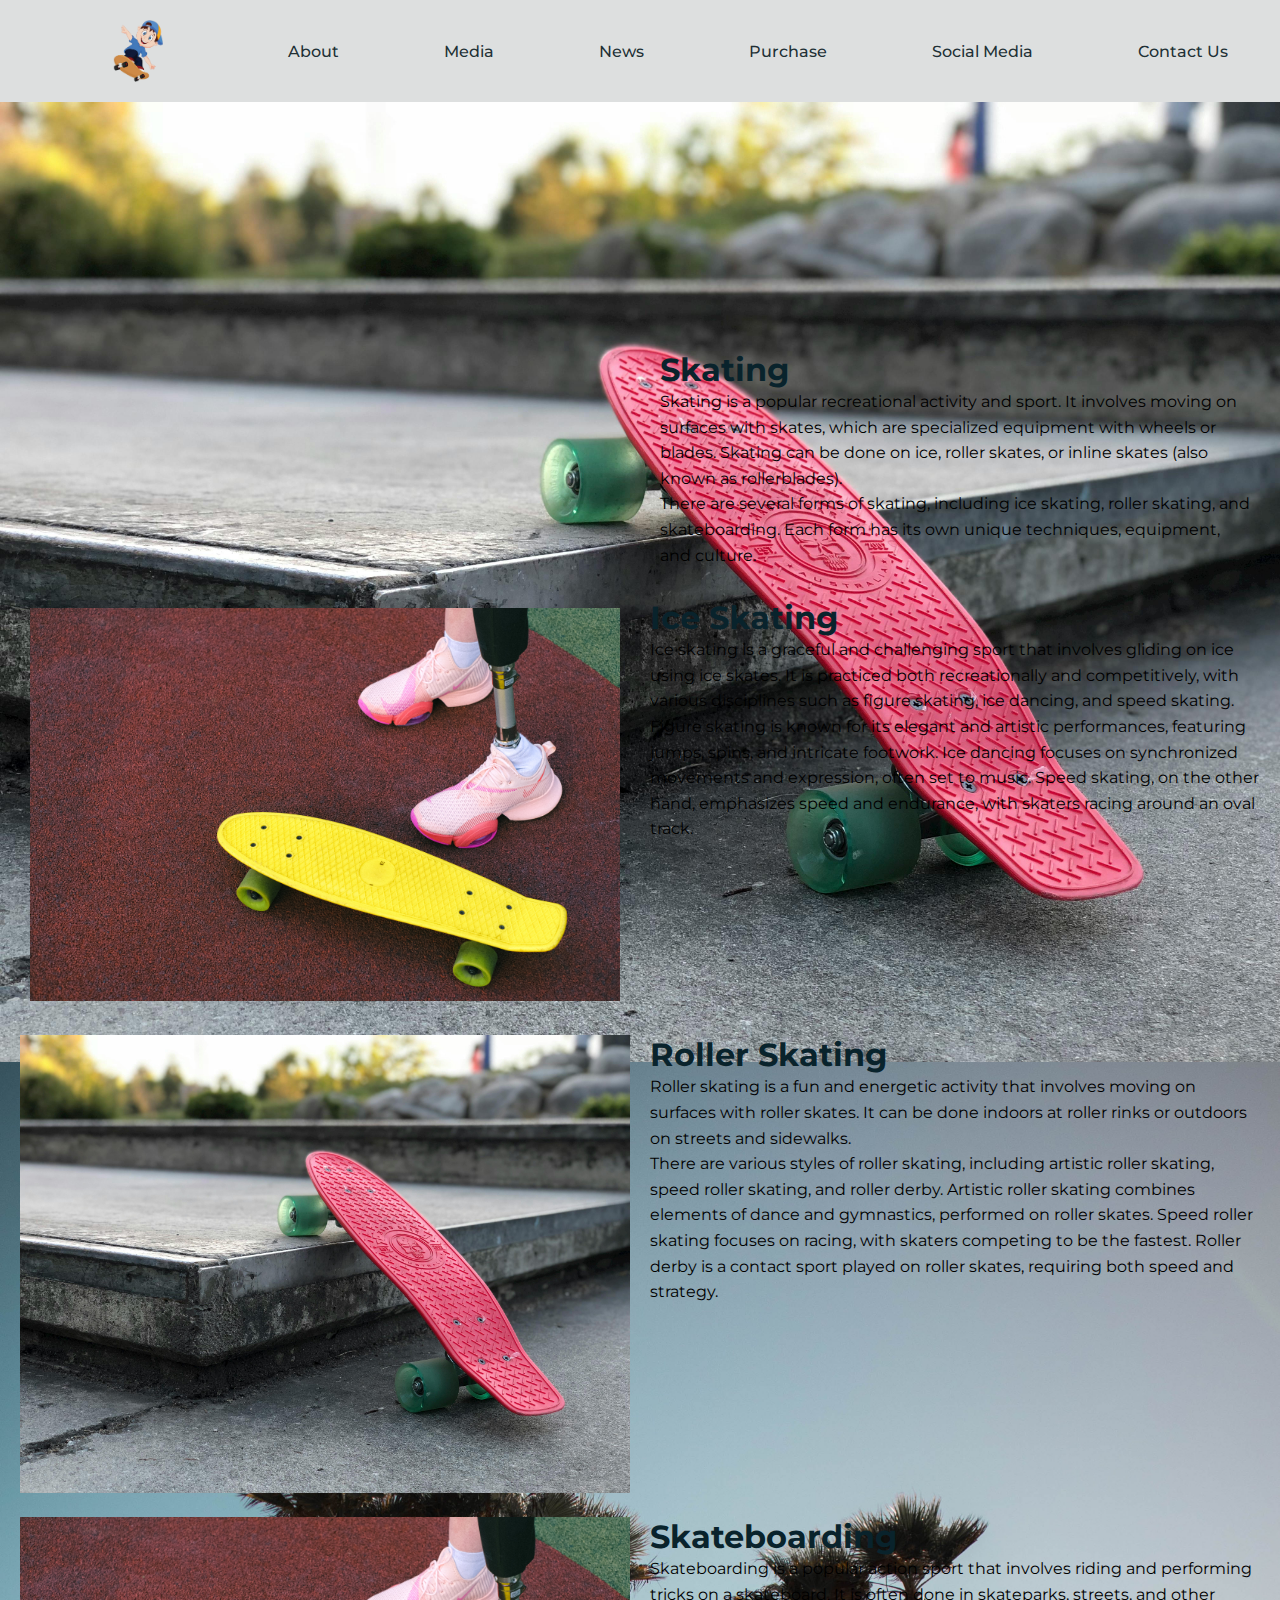
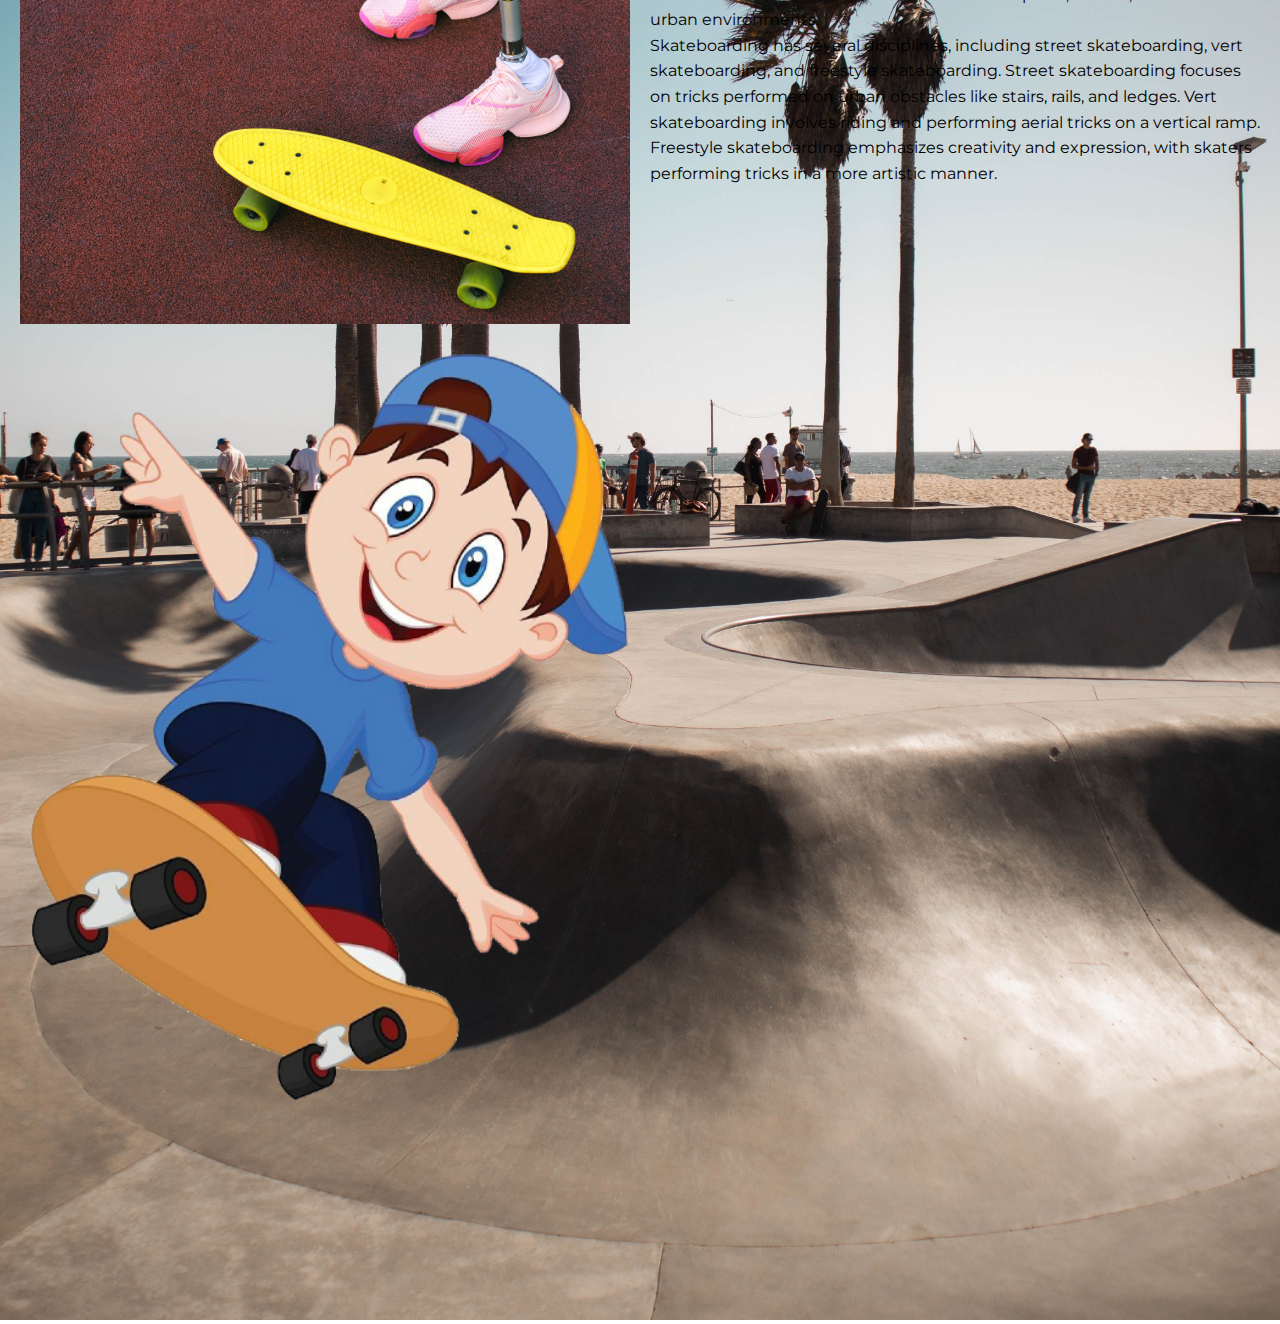
==== index.html @ e6f5e21a "." ====
<!DOCTYPE html>
<html lang="en">

<head>
    <meta charset="UTF-8">
    <meta name="viewport" content="width=device-width, initial-scale=1.0">
    <link rel="preconnect" href="https://fonts.googleapis.com">
    <link rel="preconnect" href="https://fonts.gstatic.com" crossorigin>
    <link href="https://fonts.googleapis.com/css2?family=Montserrat:ital,wght@0,100..900;1,100..900&display=swap"
        rel="stylesheet">
    <link rel="stylesheet" href="https://cdnjs.cloudflare.com/ajax/libs/font-awesome/6.5.1/css/all.min.css"
        integrity="sha512-DTOQO9RWCH3ppGqcWaEA1BIZOC6xxalwEsw9c2QQeAIftl+Vegovlnee1c9QX4TctnWMn13TZye+giMm8e2LwA=="
        crossorigin="anonymous" referrerpolicy="no-referrer" />
    <title>Skate Website</title>
    <style>
        * {
            margin: 0;
        }

        body {
            font-family: "Montserrat", sans-serif;
        }

        #main-img {
            transition: transform 0.3s ease-in-out;
            max-width: 100%;
            margin-top: 0;
            height: auto;
        }
        #second-img {
            transition: transform 0.3s ease-in-out;
            max-width: 100%;
            margin-top: -4px;
            height: auto;
        }

        #header {
            background-color: #0112;
            display: flex;
            justify-content: space-around;
            align-items: center;
            /* display: grid;
            grid-template-columns: repeat(7, 1fr);
            grid-auto-flow: column;
            position: absolute;
            gap: 50px;
            grid-column: 1/4;
            align-items: center; */
        }

        #header>a {
            text-decoration: none;
            color: #07171de5;
            text-align: end;
            font-weight: 500;
        }

        #header>a:hover {
            color: #09232c;
        }

        #logo {
            border-radius: 22%;
            padding: 10px;
            width: 50px;
            text-align: center;
            margin: 10px;
            margin-left: 50px;
        }

        /*  */
        #container1 {
            display: grid;
            grid-template-columns: 1fr 1fr;
            gap: 20px;
            padding: 20px;
            z-index: 1;
            position: absolute;
            top: 20em;
        }

        #left1 {
            /* background-color: #f0f0f0; */
            padding: 10px;
            grid-column: 2/2;
        }

        #right1 {
            /* background-color: #e0e0e0; */
            padding: 10px;
            /* grid-column: 1/2; */
        }
/* 
        #left2 {
            background-color: #f0f0f0;
            padding: 10px;
            grid-column: 2/2;
        }

        #right2 {
            background-color: #e0e0e0;
            padding: 10px;
            grid-column: 2/3;
        }

        #left3 {
            background-color: #f0f0f0;
            padding: 10px;
            grid-column: 4/2;
        }

        #right3 {
            background-color: #e0e0e0;
            padding: 10px;
            grid-column: 3/2;
        }

        #left4 {
            background-color: #f0f0f0;
            padding: 10px;
            grid-column: 2/2;
        }

        #right4 {
            background-color: #e0e0e0;
            padding: 10px;
            grid-column: 3/4;
        } */
        h1 {
            color: #333;
        }

        p {
            line-height: 1.6;
        }

        /*  */
        #footer {
            background-color: #333;
            color: #fff;
            padding: 20px;
            text-align: center;
            z-index: -1;
        }

        .footer-content {
            display: flex;
            justify-content: center;
            align-items: center;
        }

        .icon {
            font-size: 24px;
            margin: 0 10px;
            color: #fff;
        }
        h1{
            color: #09232c;
        }
        @keyframes fadeInUp {
            from {
                opacity: 0;
                transform: translateY(20px);
            }

            to {
                opacity: 1;
                transform: translateY(0);
            }
        }

        #logo {
            animation: fadeInUp 1s ease-out;
        }
    </style>
</head>

<body>
    <header id="header">
        <img id="logo" src="./images/logo.png" alt="Skater Republic Logo">
        <a href="#">About</a>
        <a href="#">Media</a>
        <a href="#">News</a>
        <a href="#">Purchase</a>
        <a href="#">Social Media</a>
        <a href="#">Contact Us</a>
    </header>
    <img id="main-img" src="./images/main.jpg" alt="Skater Republic Logo">
    <img id="second-img" src="./images/second.jpg" alt="Skater Republic Logo">
    <div id="container1">
        <div id="left1">
            <h1>Skating</h1>
            <p>Skating is a popular recreational activity and sport. It involves moving on surfaces with skates, which
                are specialized equipment with wheels or blades. Skating can be done on ice, roller skates, or inline
                skates (also known as rollerblades).</p>
            <p>There are several forms of skating, including ice skating, roller skating, and skateboarding. Each form
                has its own unique techniques, equipment, and culture.</p>
        </div>
        <div id="right1">
            <img src="./images/skate.jpg" alt="Skate" style="width: 100%;">
        </div>
        <div id="left2">
            <h1>Ice Skating</h1>
            <p>Ice skating is a graceful and challenging sport that involves gliding on ice using ice skates. It is
                practiced both recreationally and competitively, with various disciplines such as figure skating, ice
                dancing, and speed skating.</p>
            <p>Figure skating is known for its elegant and artistic performances, featuring jumps, spins, and intricate
                footwork. Ice dancing focuses on synchronized movements and expression, often set to music. Speed
                skating, on the other hand, emphasizes speed and endurance, with skaters racing around an oval track.
            </p>
        </div>
        <div id="right2">
            <img src="./images/main.jpg" alt="Ice Skating" style="width: 100%;">
        </div>

        <div id="left3">
            <h1>Roller Skating</h1>
            <p>Roller skating is a fun and energetic activity that involves moving on surfaces with roller skates. It
                can be done indoors at roller rinks or outdoors on streets and sidewalks.</p>
            <p>There are various styles of roller skating, including artistic roller skating, speed roller skating, and
                roller derby. Artistic roller skating combines elements of dance and gymnastics, performed on roller
                skates. Speed roller skating focuses on racing, with skaters competing to be the fastest. Roller derby
                is a contact sport played on roller skates, requiring both speed and strategy.</p>
        </div>
        <div id="right3">
            <img src="./images/skate.jpg" alt="Roller Skating" style="width: 100%;">
        </div>

        <div id="left4">
            <h1>Skateboarding</h1>
            <p>Skateboarding is a popular action sport that involves riding and performing tricks on a skateboard. It is
                often done in skateparks, streets, and other urban environments.</p>
            <p>Skateboarding has several disciplines, including street skateboarding, vert skateboarding, and freestyle
                skateboarding. Street skateboarding focuses on tricks performed on urban obstacles like stairs, rails,
                and ledges. Vert skateboarding involves riding and performing aerial tricks on a vertical ramp.
                Freestyle skateboarding emphasizes creativity and expression, with skaters performing tricks in a more
                artistic manner.</p>
        </div>
        <div id="right4">
            <img src="./images/logo.png" alt="Skateboarding" style="width: 100%;">
        </div>
    </div>

    <!-- <div id="footer">
        <div id="footer-content">
            <p>Follow us on social media:</p>
            <a href="#" class="icon"><i class="fab fa-linkedin"></i></a>
            <a href="#" class="icon"><i class="fab fa-github"></i></a>
        </div>
        <p>© 2024 Skater Republic. All Rights Reserved.</p>
    </div> -->
</body>
<script src=""></script>

</html>
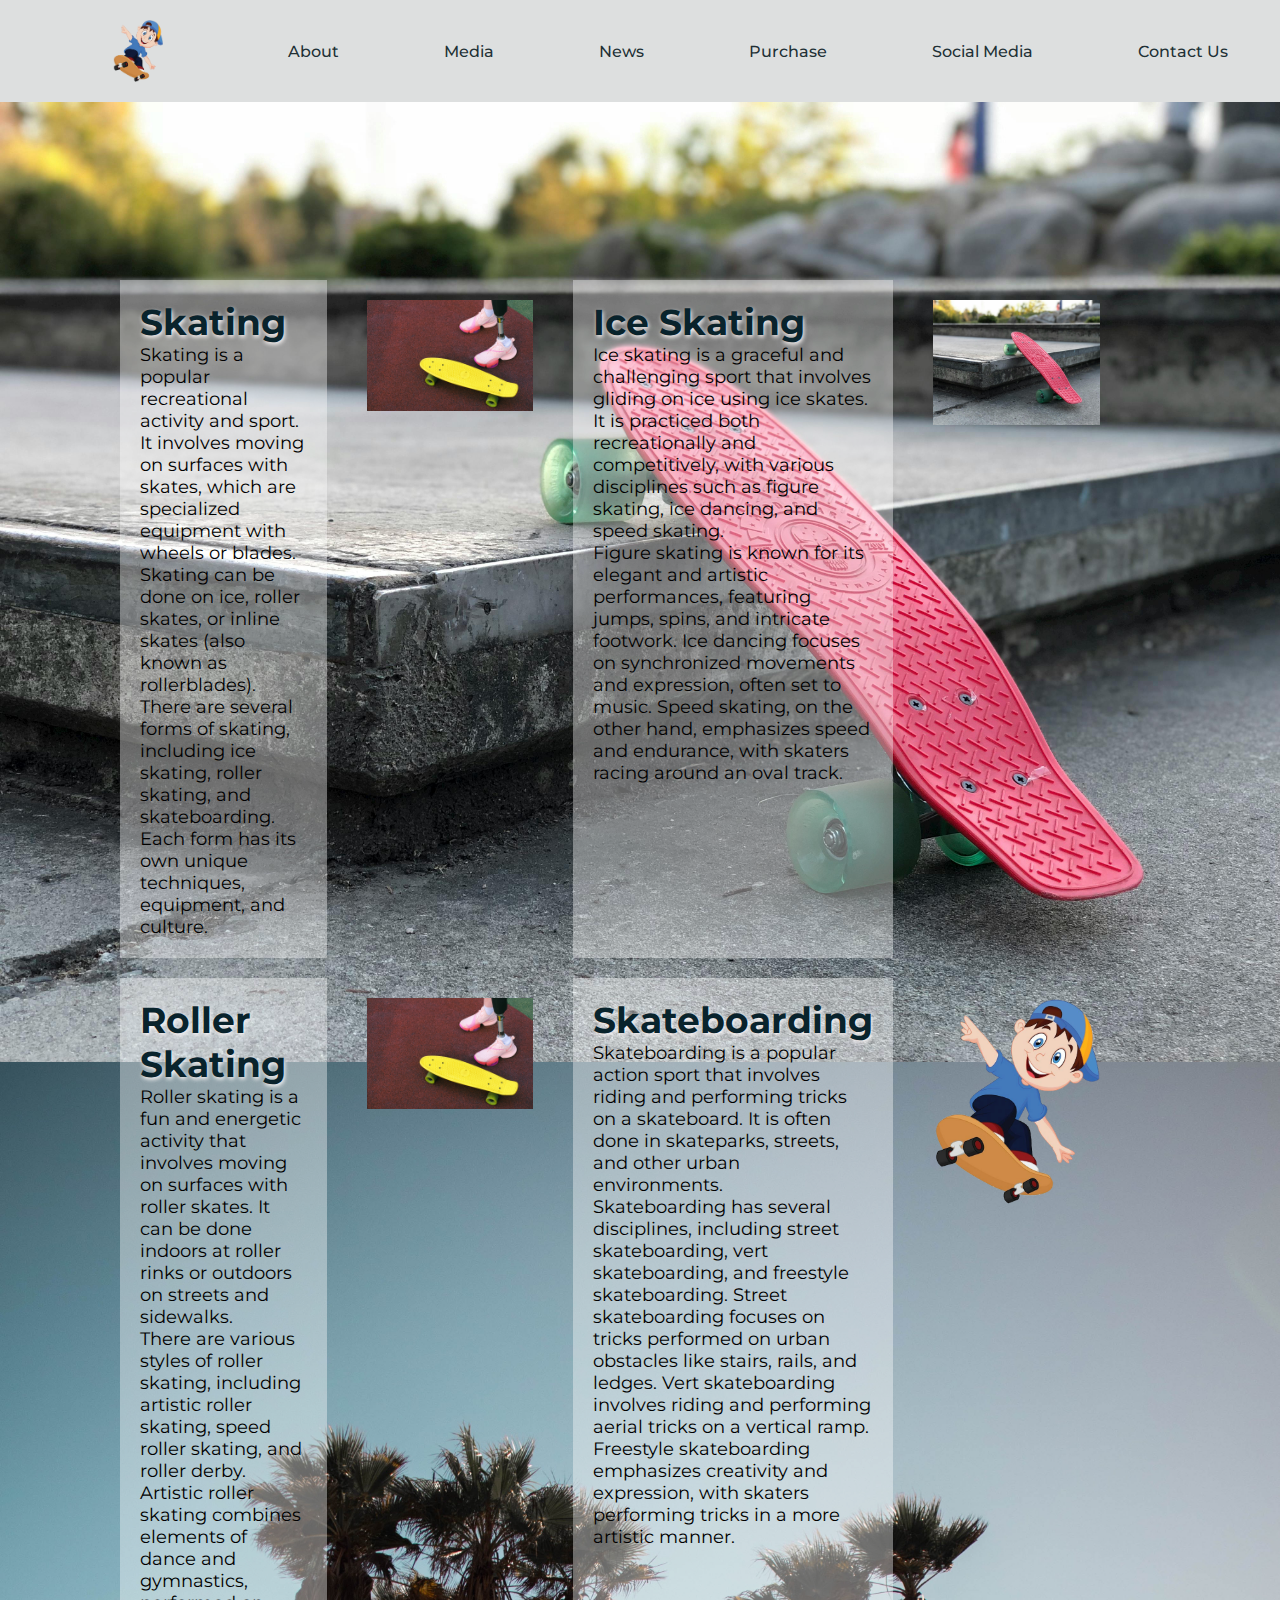
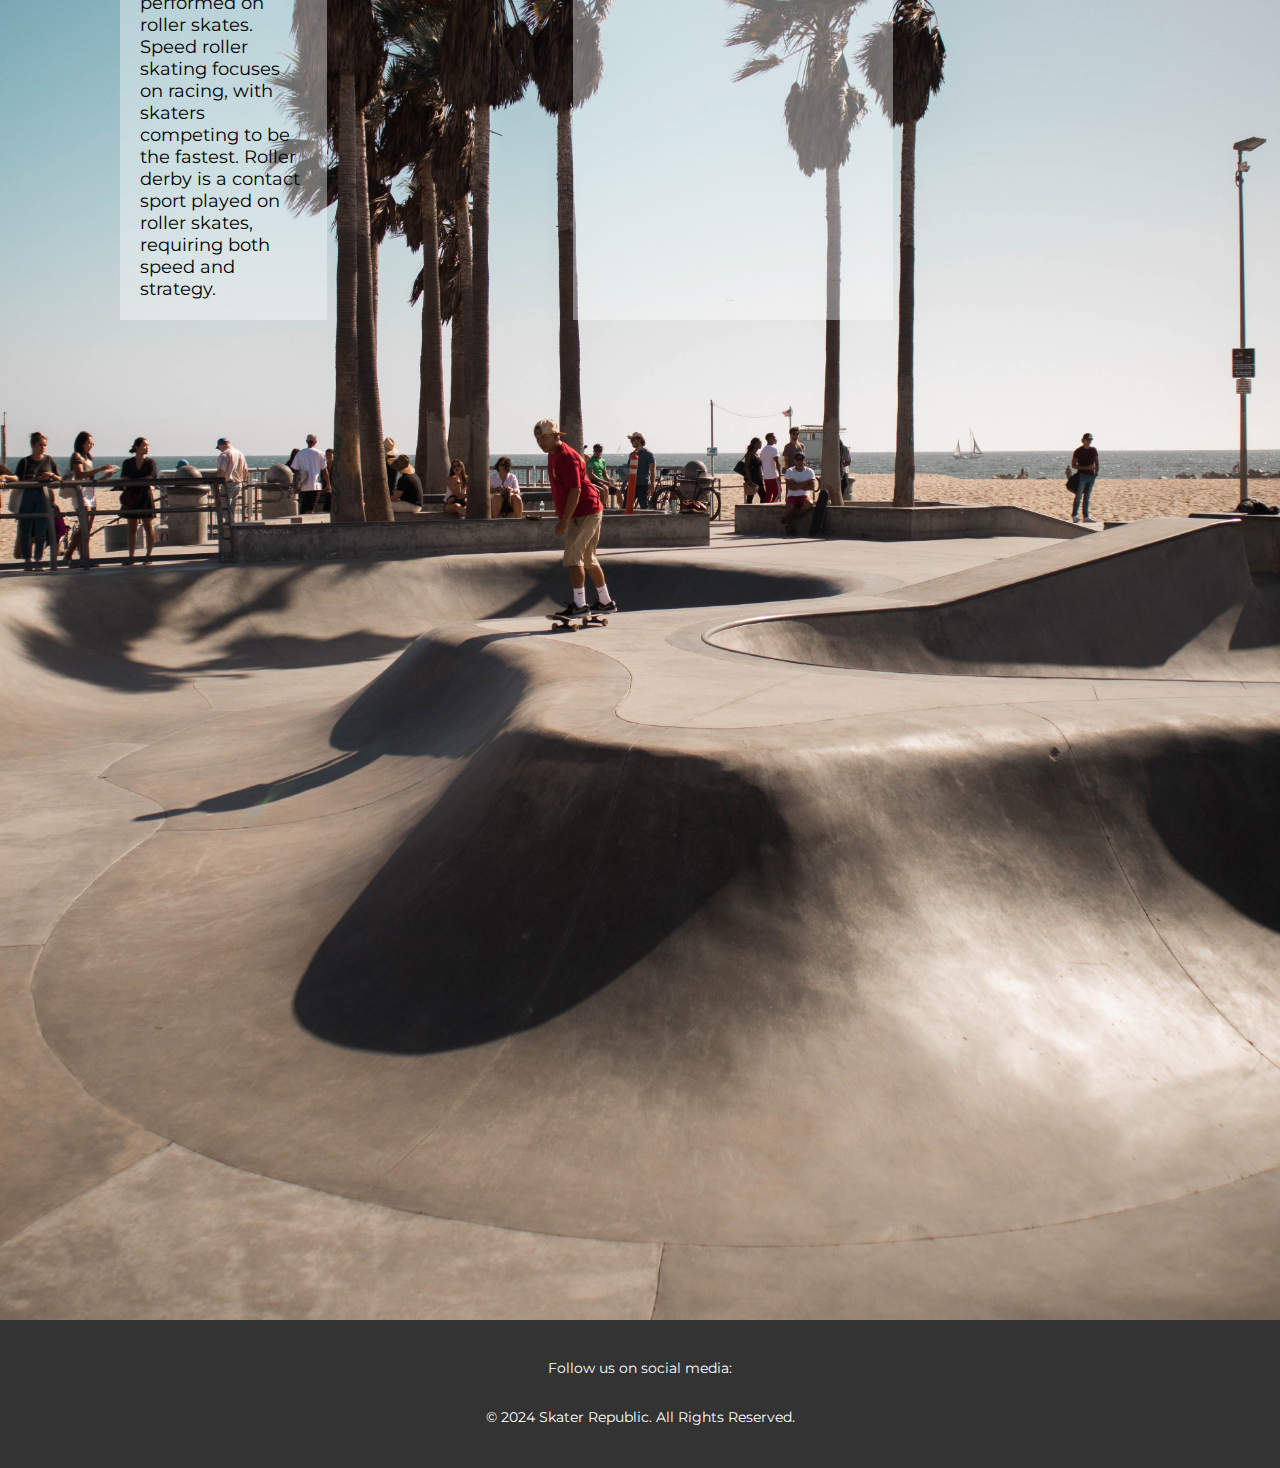
==== commit b0682793: "." ====
--- a/index.html
+++ b/index.html
@@ -27,10 +27,12 @@
             margin-top: 0;
             height: auto;
         }
+
         #second-img {
             transition: transform 0.3s ease-in-out;
             max-width: 100%;
             margin-top: -4px;
+            margin-bottom: 14px;
             height: auto;
         }
 
@@ -71,76 +73,61 @@
         /*  */
         #container1 {
             display: grid;
-            grid-template-columns: 1fr 1fr;
+            grid-template-columns: repeat(2, 1fr);
             gap: 20px;
-            padding: 20px;
+            padding: 120px;
+            margin: 30px;
             z-index: 1;
             position: absolute;
-            top: 20em;
+            top: 10em;
+            max-width: 1000px;
+            margin: 0 auto;
         }
 
         #left1 {
-            /* background-color: #f0f0f0; */
-            padding: 10px;
-            grid-column: 2/2;
-        }
-
-        #right1 {
-            /* background-color: #e0e0e0; */
-            padding: 10px;
-            /* grid-column: 1/2; */
-        }
-/* 
-        #left2 {
-            background-color: #f0f0f0;
-            padding: 10px;
-            grid-column: 2/2;
-        }
-
-        #right2 {
-            background-color: #e0e0e0;
-            padding: 10px;
-            grid-column: 2/3;
-        }
-
-        #left3 {
-            background-color: #f0f0f0;
-            padding: 10px;
-            grid-column: 4/2;
-        }
-
-        #right3 {
-            background-color: #e0e0e0;
-            padding: 10px;
-            grid-column: 3/2;
-        }
-
+            grid-column: 1/ 2;
+        }
+
+        #left1,
+        #left2,
+        #left3,
+        #left4,
+        #right1,
+        #right2,
+        #right3,
+        #right4 {
+
+            padding: 20px;
+            font-size: 18px;
+        }
+
+        #left1,
+        #left2,
+        #left3,
         #left4 {
-            background-color: #f0f0f0;
-            padding: 10px;
-            grid-column: 2/2;
-        }
-
-        #right4 {
-            background-color: #e0e0e0;
-            padding: 10px;
-            grid-column: 3/4;
-        } */
-        h1 {
-            color: #333;
-        }
-
-        p {
-            line-height: 1.6;
-        }
-
-        /*  */
+            background: #ffffff63;
+        }
+
         #footer {
+            margin: 0px;
+            margin-top: -1.2pc;
+            bottom: 0;
+            left: 0;
+            max-width: 100%;
             background-color: #333;
             color: #fff;
-            padding: 20px;
+            padding: 40px;
             text-align: center;
-            z-index: -1;
+            font-size: 14px;
+        }
+
+        h1 {
+            color: #09232c;
+            text-shadow: 1px 2px 4px snow;
+        }
+
+        #footer-p {
+            line-height: 1.6;
         }
 
         .footer-content {
@@ -154,9 +141,7 @@
             margin: 0 10px;
             color: #fff;
         }
-        h1{
-            color: #09232c;
-        }
+
         @keyframes fadeInUp {
             from {
                 opacity: 0;
@@ -171,6 +156,37 @@
 
         #logo {
             animation: fadeInUp 1s ease-out;
+        }
+
+        @media screen and (max-width: 768px) {
+            #container1 {
+                grid-template-columns: 1fr;
+            }
+
+            #right1,
+            #right2,
+            #right3,
+            #right4 {
+                display: none;
+            }
+        }
+
+        @media screen and (min-width: 769px) and (max-width: 1024px) {
+            #container1 {
+                grid-template-columns: repeat(2, 1fr);
+            }
+        }
+
+        @media screen and (min-width: 1025px) and (max-width: 1200px) {
+            #container1 {
+                grid-template-columns: repeat(3, 1fr);
+            }
+        }
+
+        @media screen and (min-width: 1201px) {
+            #container1 {
+                grid-template-columns: repeat(4, 1fr);
+            }
         }
     </style>
 </head>
@@ -241,14 +257,14 @@
         </div>
     </div>
 
-    <!-- <div id="footer">
+    <div id="footer">
         <div id="footer-content">
             <p>Follow us on social media:</p>
             <a href="#" class="icon"><i class="fab fa-linkedin"></i></a>
             <a href="#" class="icon"><i class="fab fa-github"></i></a>
         </div>
-        <p>© 2024 Skater Republic. All Rights Reserved.</p>
-    </div> -->
+        <p id="footer-p">© 2024 Skater Republic. All Rights Reserved.</p>
+    </div>
 </body>
 <script src=""></script>
 
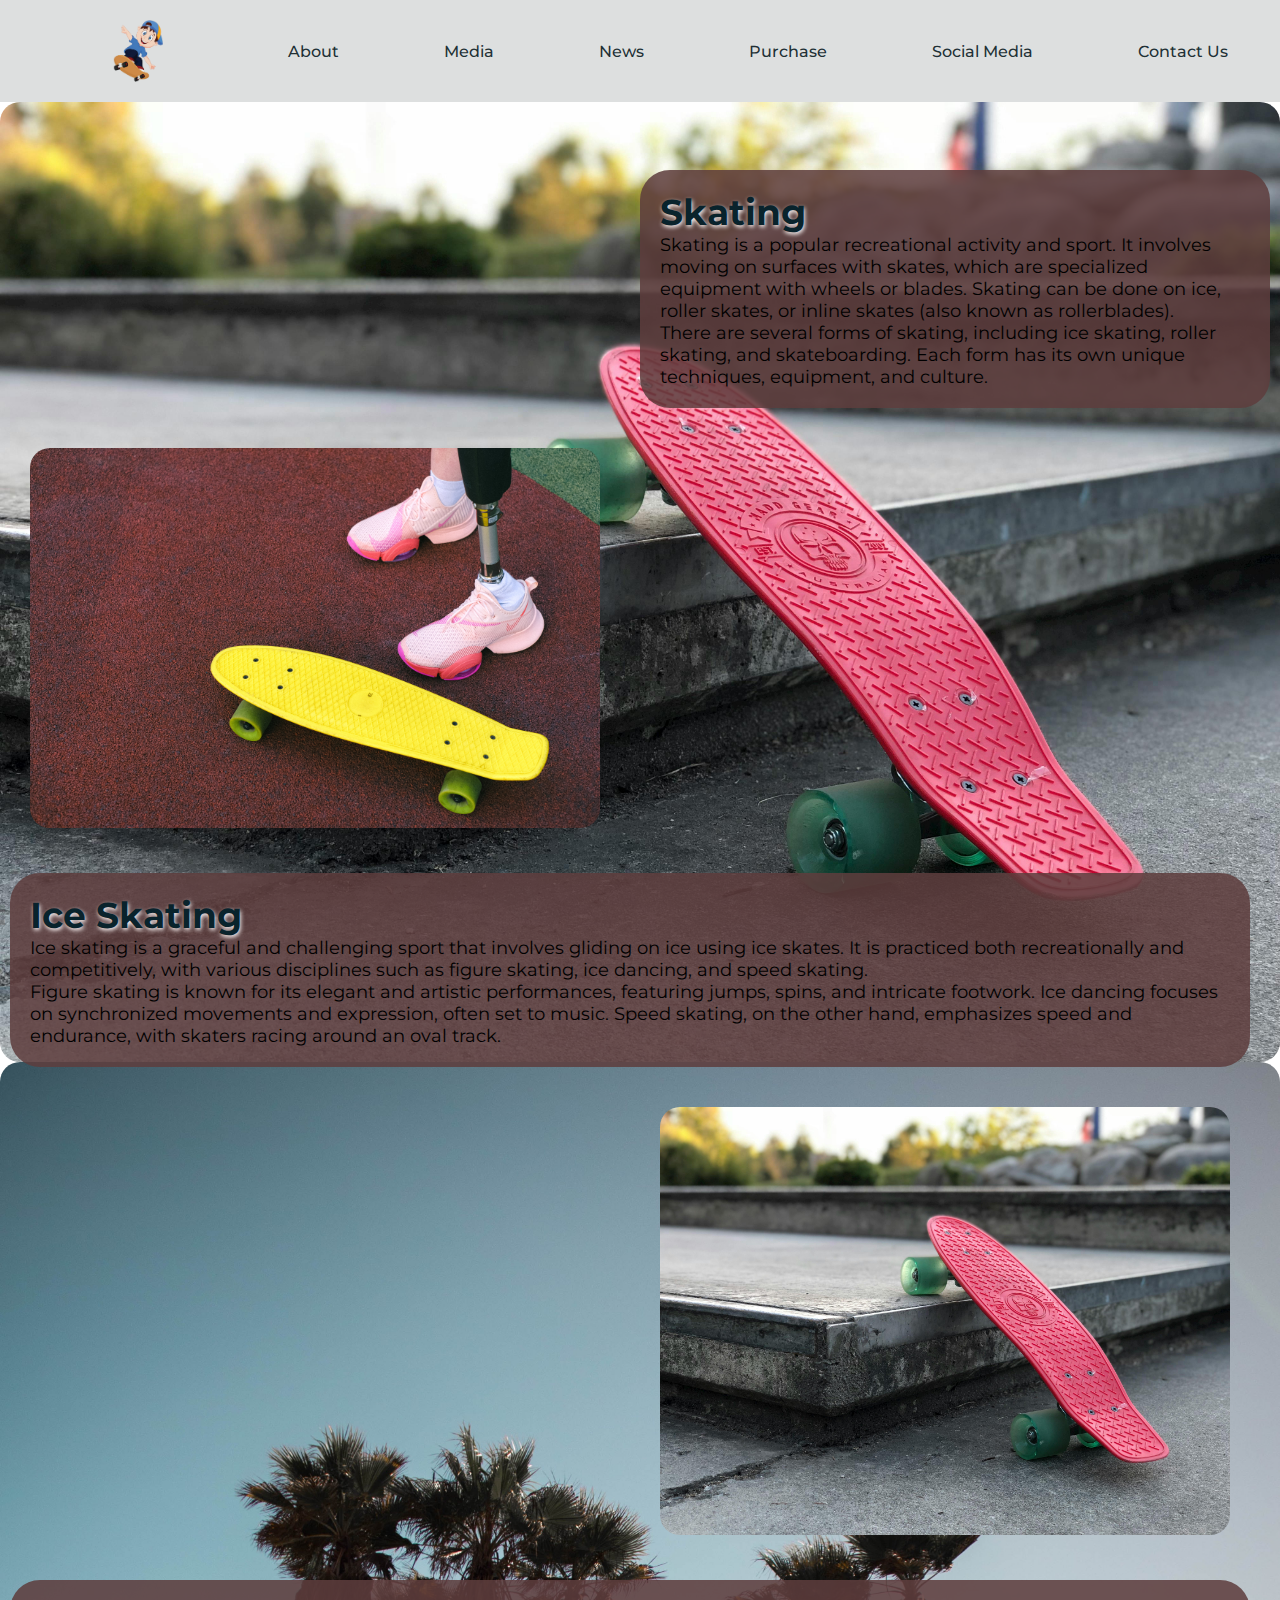
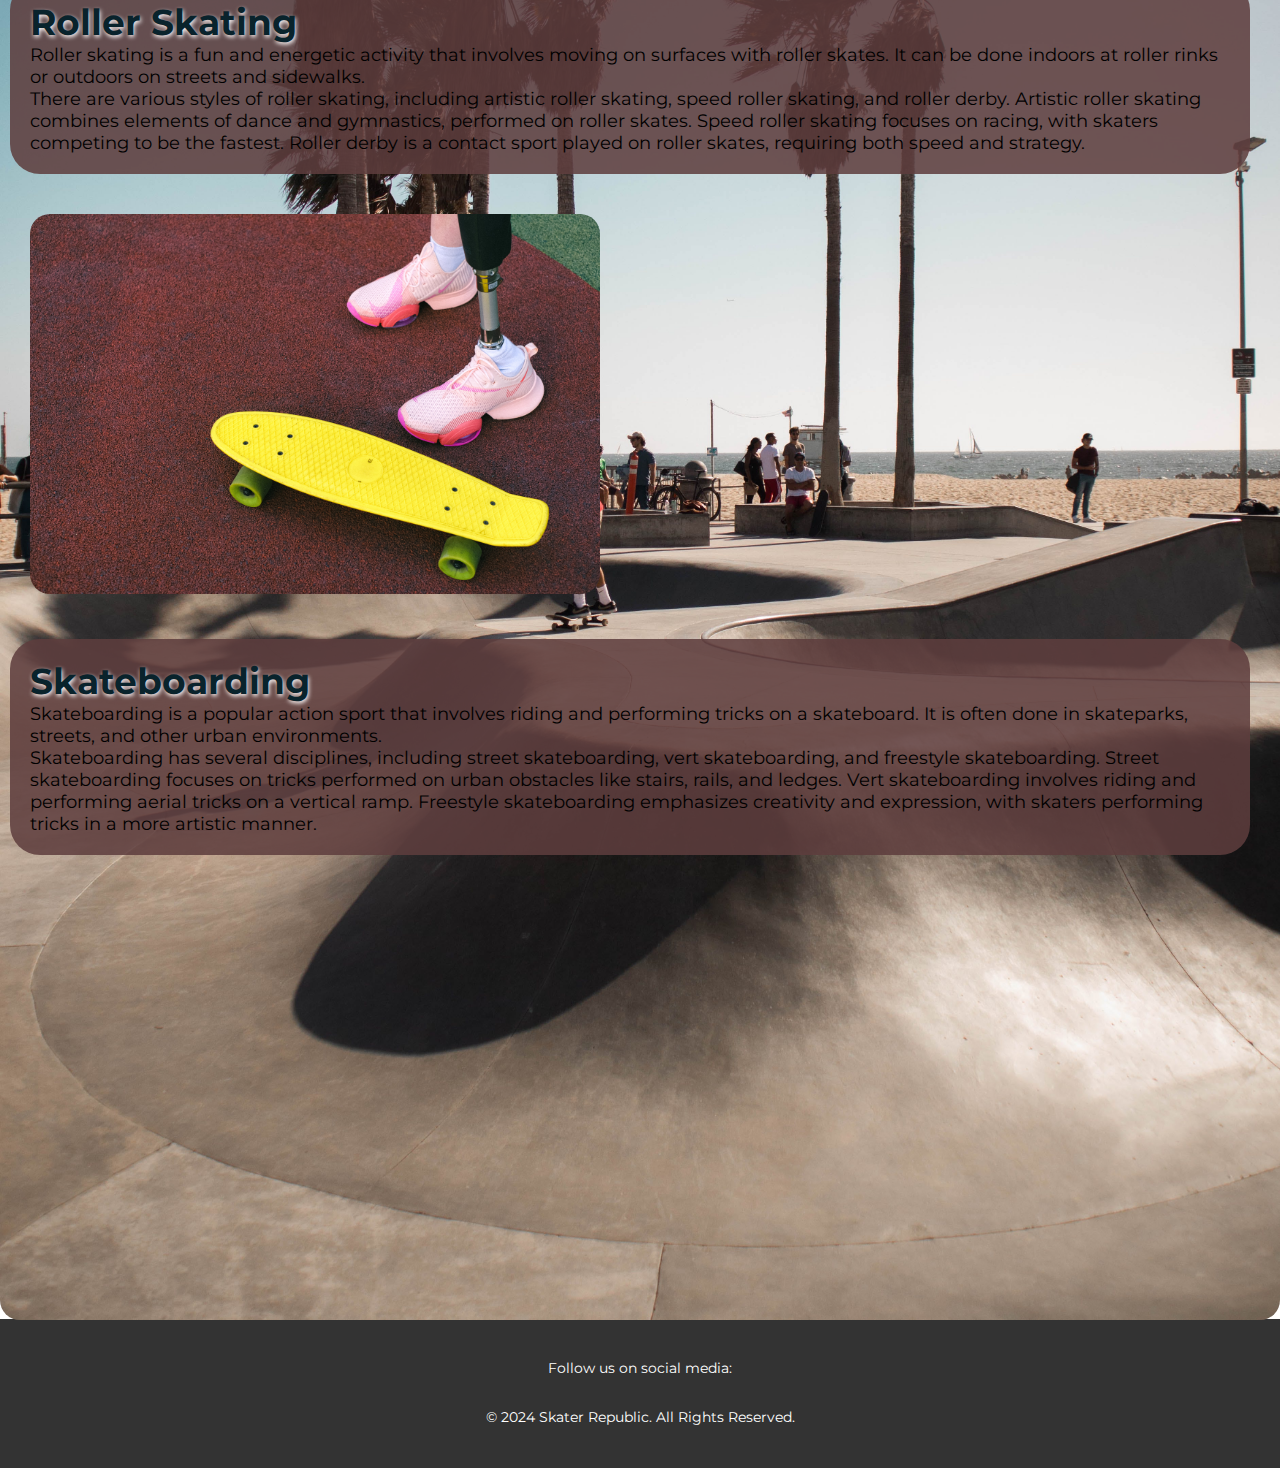
==== commit 56746f16: "design" ====
--- a/index.html
+++ b/index.html
@@ -12,183 +12,7 @@
         integrity="sha512-DTOQO9RWCH3ppGqcWaEA1BIZOC6xxalwEsw9c2QQeAIftl+Vegovlnee1c9QX4TctnWMn13TZye+giMm8e2LwA=="
         crossorigin="anonymous" referrerpolicy="no-referrer" />
     <title>Skate Website</title>
-    <style>
-        * {
-            margin: 0;
-        }
-
-        body {
-            font-family: "Montserrat", sans-serif;
-        }
-
-        #main-img {
-            transition: transform 0.3s ease-in-out;
-            max-width: 100%;
-            margin-top: 0;
-            height: auto;
-        }
-
-        #second-img {
-            transition: transform 0.3s ease-in-out;
-            max-width: 100%;
-            margin-top: -4px;
-            margin-bottom: 14px;
-            height: auto;
-        }
-
-        #header {
-            background-color: #0112;
-            display: flex;
-            justify-content: space-around;
-            align-items: center;
-            /* display: grid;
-            grid-template-columns: repeat(7, 1fr);
-            grid-auto-flow: column;
-            position: absolute;
-            gap: 50px;
-            grid-column: 1/4;
-            align-items: center; */
-        }
-
-        #header>a {
-            text-decoration: none;
-            color: #07171de5;
-            text-align: end;
-            font-weight: 500;
-        }
-
-        #header>a:hover {
-            color: #09232c;
-        }
-
-        #logo {
-            border-radius: 22%;
-            padding: 10px;
-            width: 50px;
-            text-align: center;
-            margin: 10px;
-            margin-left: 50px;
-        }
-
-        /*  */
-        #container1 {
-            display: grid;
-            grid-template-columns: repeat(2, 1fr);
-            gap: 20px;
-            padding: 120px;
-            margin: 30px;
-            z-index: 1;
-            position: absolute;
-            top: 10em;
-            max-width: 1000px;
-            margin: 0 auto;
-        }
-
-        #left1 {
-            grid-column: 1/ 2;
-        }
-
-        #left1,
-        #left2,
-        #left3,
-        #left4,
-        #right1,
-        #right2,
-        #right3,
-        #right4 {
-
-            padding: 20px;
-            font-size: 18px;
-        }
-
-        #left1,
-        #left2,
-        #left3,
-        #left4 {
-            background: #ffffff63;
-        }
-
-        #footer {
-            margin: 0px;
-            margin-top: -1.2pc;
-            bottom: 0;
-            left: 0;
-            max-width: 100%;
-            background-color: #333;
-            color: #fff;
-            padding: 40px;
-            text-align: center;
-            font-size: 14px;
-        }
-
-        h1 {
-            color: #09232c;
-            text-shadow: 1px 2px 4px snow;
-        }
-
-        #footer-p {
-            line-height: 1.6;
-        }
-
-        .footer-content {
-            display: flex;
-            justify-content: center;
-            align-items: center;
-        }
-
-        .icon {
-            font-size: 24px;
-            margin: 0 10px;
-            color: #fff;
-        }
-
-        @keyframes fadeInUp {
-            from {
-                opacity: 0;
-                transform: translateY(20px);
-            }
-
-            to {
-                opacity: 1;
-                transform: translateY(0);
-            }
-        }
-
-        #logo {
-            animation: fadeInUp 1s ease-out;
-        }
-
-        @media screen and (max-width: 768px) {
-            #container1 {
-                grid-template-columns: 1fr;
-            }
-
-            #right1,
-            #right2,
-            #right3,
-            #right4 {
-                display: none;
-            }
-        }
-
-        @media screen and (min-width: 769px) and (max-width: 1024px) {
-            #container1 {
-                grid-template-columns: repeat(2, 1fr);
-            }
-        }
-
-        @media screen and (min-width: 1025px) and (max-width: 1200px) {
-            #container1 {
-                grid-template-columns: repeat(3, 1fr);
-            }
-        }
-
-        @media screen and (min-width: 1201px) {
-            #container1 {
-                grid-template-columns: repeat(4, 1fr);
-            }
-        }
-    </style>
+    <link rel="stylesheet" href="./css/style.css">
 </head>
 
 <body>
@@ -203,7 +27,7 @@
     </header>
     <img id="main-img" src="./images/main.jpg" alt="Skater Republic Logo">
     <img id="second-img" src="./images/second.jpg" alt="Skater Republic Logo">
-    <div id="container1">
+    <div id="container">
         <div id="left1">
             <h1>Skating</h1>
             <p>Skating is a popular recreational activity and sport. It involves moving on surfaces with skates, which
@@ -253,7 +77,7 @@
                 artistic manner.</p>
         </div>
         <div id="right4">
-            <img src="./images/logo.png" alt="Skateboarding" style="width: 100%;">
+            <!-- <img src="./images/logo.png" alt="Skateboarding" style="width: 100%;"> -->
         </div>
     </div>
 
--- a/css/style.css
+++ b/css/style.css
@@ -0,0 +1,207 @@
+        * {
+            margin: 0;
+        }
+
+        body {
+            font-family: "Montserrat", sans-serif;
+        }
+
+        #main-img {
+            transition: transform 0.3s ease-in-out;
+            max-width: 100%;
+            margin-top: 0;
+            height: auto;
+        }
+
+        #second-img {
+            transition: transform 0.3s ease-in-out;
+            max-width: 100%;
+            margin-top: -4px;
+            margin-bottom: 14px;
+            height: auto;
+        }
+
+        #header {
+            background-color: #0112;
+            display: flex;
+            justify-content: space-around;
+            align-items: center;
+            /* display: grid;
+            grid-template-columns: repeat(7, 1fr);
+            grid-auto-flow: column;
+            position: absolute;
+            gap: 50px;
+            grid-column: 1/4;
+            align-items: center; */
+        }
+
+        #header>a {
+            text-decoration: none;
+            color: #07171de5;
+            text-align: end;
+            font-weight: 500;
+        }
+
+        #header>a:hover {
+            color: #09232c;
+        }
+
+        #logo {
+            border-radius: 22%;
+            padding: 10px;
+            width: 50px;
+            text-align: center;
+            margin: 10px;
+            margin-left: 50px;
+        }
+
+        /*  */
+        #container {
+            display: grid;
+            grid-template-columns: repeat(4, 1fr);
+            gap: 20px;
+            /* padding: 120px; */
+            /* margin: 30px; */
+            /* z-index: 1; */
+            padding: 10px;
+            margin: 10px;
+            position: absolute;
+            top: 10em;
+            /* max-width: 1000px; */
+            margin: 0 auto;
+        }
+
+        #left1 {
+            grid-column: 1/ 2;
+        }
+        img {
+            border-radius: 20px;
+        }
+        #left1,
+        #left2,
+        #left3,
+        #left4,
+        #right1,
+        #right2,
+        #right3,
+        #right4 {
+
+            padding: 20px;
+            font-size: 18px;
+        }
+
+        #left1,
+        #left2,
+        #left3,
+        #left4 {
+            background: #5e3e3edc;
+            border-radius: 30px;
+        }
+
+        #footer {
+            margin: 0px;
+            margin-top: -1.2pc;
+            bottom: 0;
+            left: 0;
+            max-width: 100%;
+            background-color: #333;
+            color: #fff;
+            padding: 40px;
+            text-align: center;
+            font-size: 14px;
+        }
+
+        h1 {
+            color: #09232c;
+            text-shadow: 1px 2px 4px snow;
+        }
+
+        #footer-p {
+            line-height: 1.6;
+        }
+
+        .footer-content {
+            display: flex;
+            justify-content: center;
+            align-items: center;
+        }
+
+        .icon {
+            font-size: 24px;
+            margin: 0 10px;
+            color: #fff;
+        }
+
+        @keyframes fadeInUp {
+            from {
+                opacity: 0;
+                transform: translateY(20px);
+            }
+
+            to {
+                opacity: 1;
+                transform: translateY(0);
+            }
+        }
+
+        #logo {
+            animation: fadeInUp 1s ease-out;
+        }
+
+        @media screen and (max-width: 768px) {
+            #container {
+                grid-template-columns: 1fr;
+            }
+
+            #right1,
+            #right2,
+            #right3,
+            #right4 {
+                display: none;
+            }
+        }
+
+        @media screen and (min-width: 769px) and (max-width: 1024px) {
+            #container {
+                grid-template-columns: repeat(2, 1fr);
+            }
+        }
+
+        @media screen and (min-width: 1025px) and (max-width: 1200px) {
+            #container {
+                grid-template-columns: repeat(3, 1fr);
+            }
+        }
+
+        @media screen and (min-width: 1201px) {
+            #container {
+                grid-template-columns: repeat(2, 1fr);
+            }
+            #left1{
+                grid-column: 2/4;
+                grid-row: auto;
+            }
+            #left2{
+                grid-column:1/3;
+            }
+            #left3{
+                grid-column: 1/3;
+            }
+            #left4{
+                grid-column: 1/3;
+                /* grid-row: 2/1; */
+            }
+            #right1{
+                grid-column: 2/1;
+            }
+            #right2{
+                grid-column: 2/3;
+            }
+            #right3{
+                grid-column: 1/2;
+            }
+            #right4 {
+                grid-column:2/3;
+                width: 50%;
+            }
+        }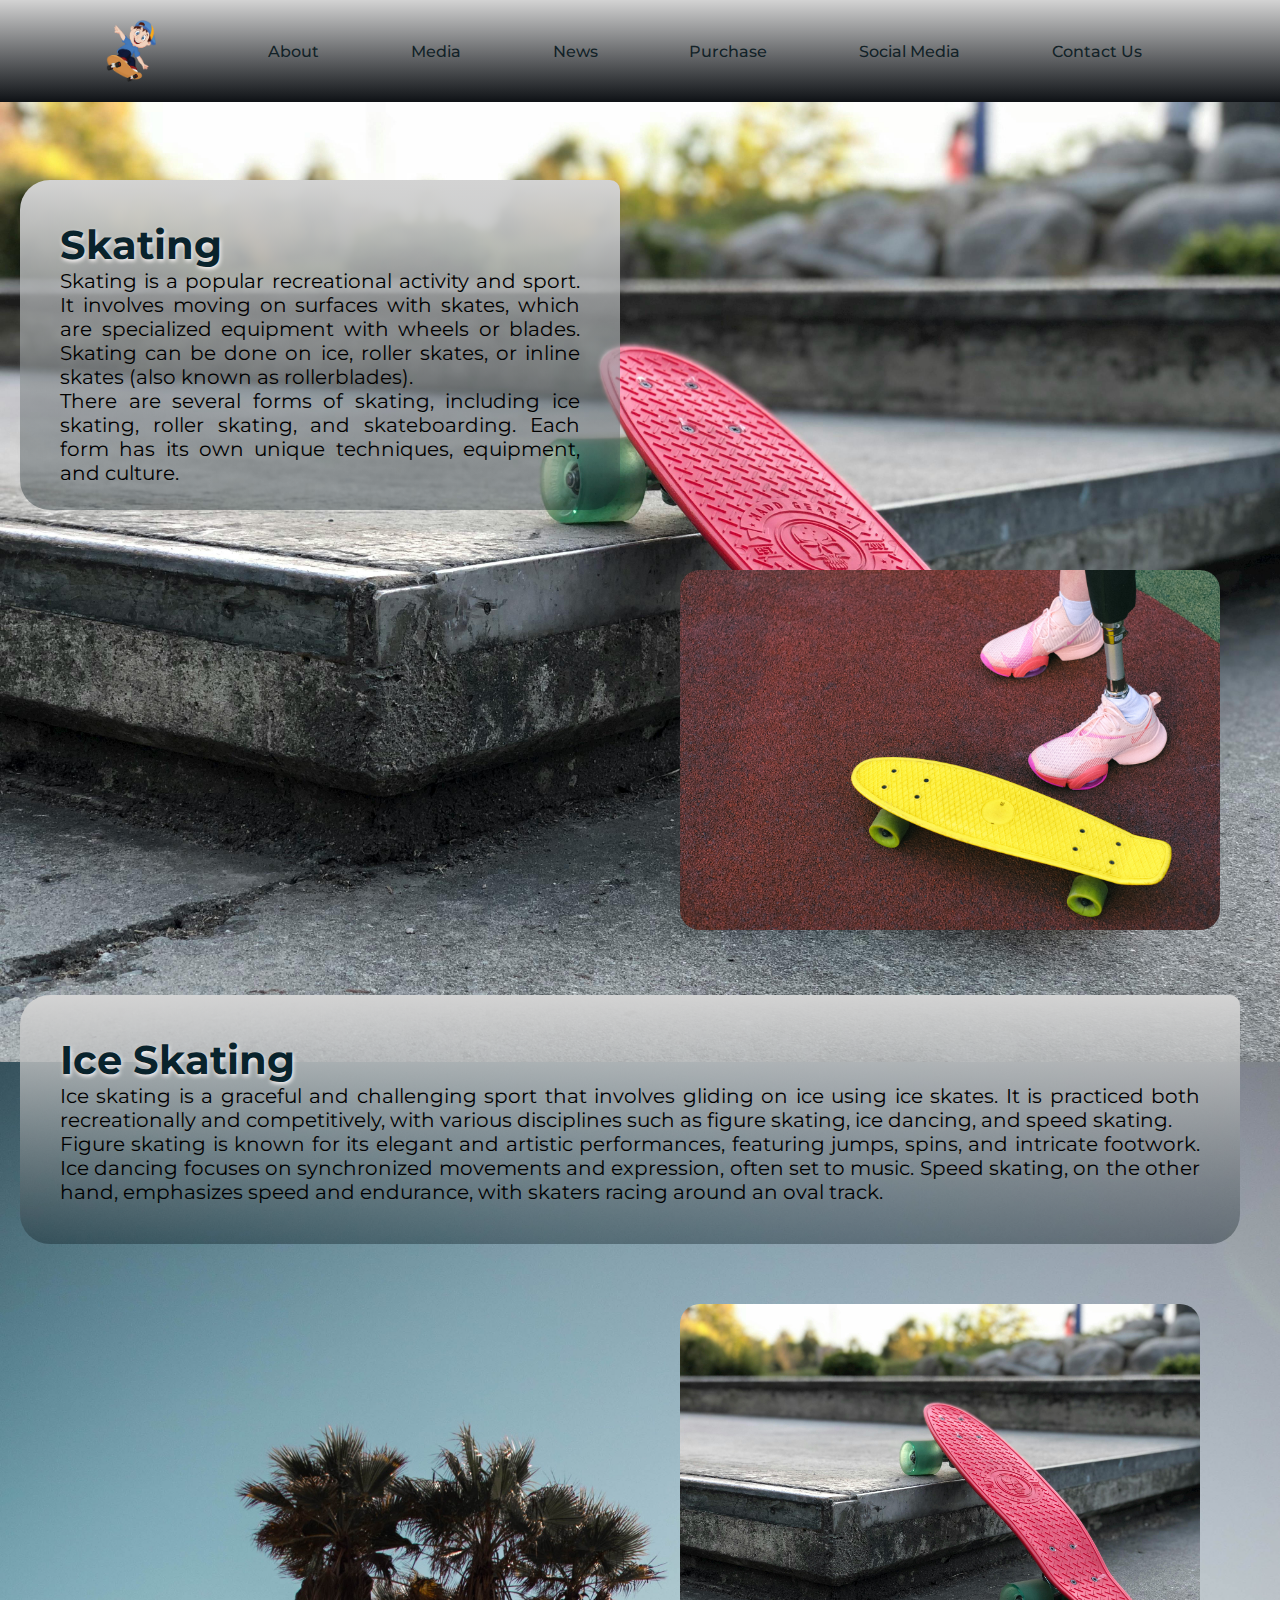
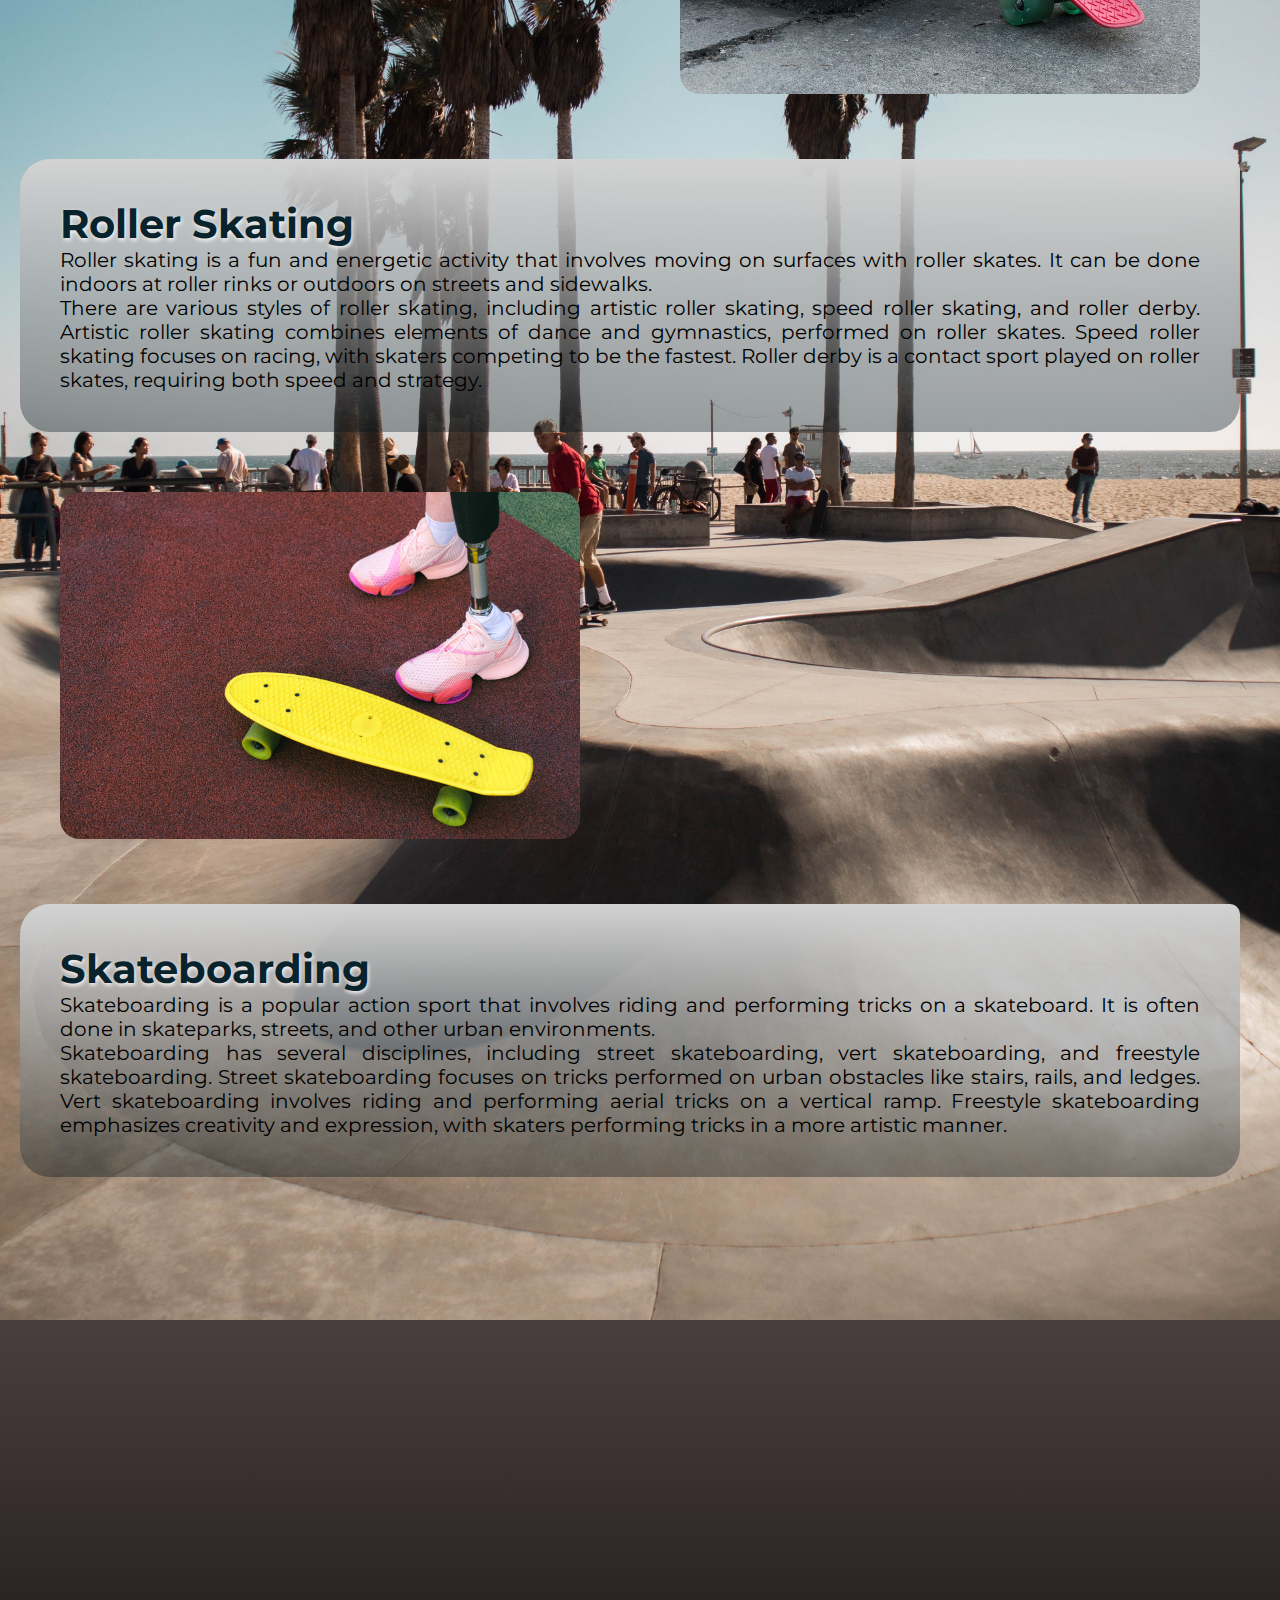
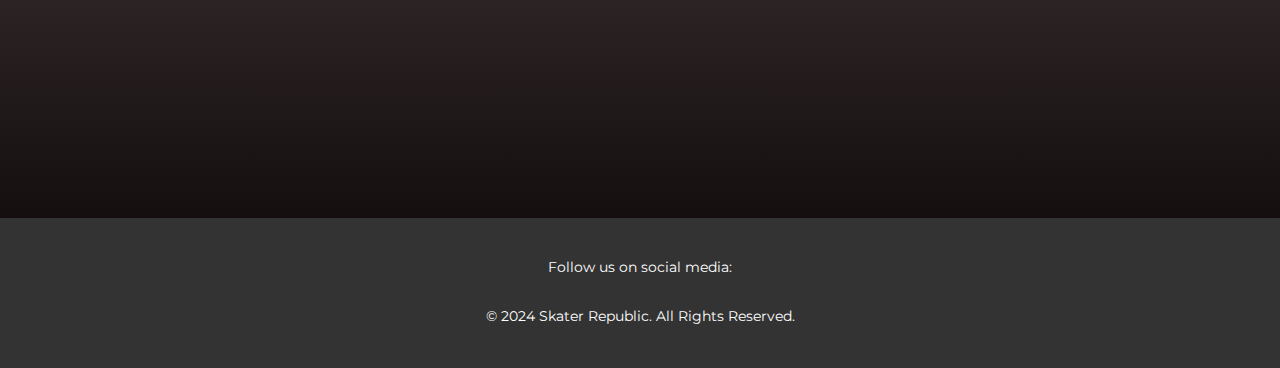
==== commit 64a7eb5e: "." ====
--- a/index.html
+++ b/index.html
@@ -24,60 +24,69 @@
         <a href="#">Purchase</a>
         <a href="#">Social Media</a>
         <a href="#">Contact Us</a>
+        <i class="fa-solid fa-bars">asdf</i>
     </header>
     <img id="main-img" src="./images/main.jpg" alt="Skater Republic Logo">
     <img id="second-img" src="./images/second.jpg" alt="Skater Republic Logo">
     <div id="container">
         <div id="left1">
             <h1>Skating</h1>
-            <p>Skating is a popular recreational activity and sport. It involves moving on surfaces with skates, which
+            <p class="txt">Skating is a popular recreational activity and sport. It involves moving on surfaces with
+                skates, which
                 are specialized equipment with wheels or blades. Skating can be done on ice, roller skates, or inline
                 skates (also known as rollerblades).</p>
-            <p>There are several forms of skating, including ice skating, roller skating, and skateboarding. Each form
+            <p class="txt">There are several forms of skating, including ice skating, roller skating, and skateboarding.
+                Each form
                 has its own unique techniques, equipment, and culture.</p>
         </div>
         <div id="right1">
-            <img src="./images/skate.jpg" alt="Skate" style="width: 100%;">
+            <img class="container-img" src="./images/skate.jpg" alt="Skate" style="width: 100%;">
         </div>
         <div id="left2">
             <h1>Ice Skating</h1>
-            <p>Ice skating is a graceful and challenging sport that involves gliding on ice using ice skates. It is
+            <p class="txt">Ice skating is a graceful and challenging sport that involves gliding on ice using ice
+                skates. It is
                 practiced both recreationally and competitively, with various disciplines such as figure skating, ice
                 dancing, and speed skating.</p>
-            <p>Figure skating is known for its elegant and artistic performances, featuring jumps, spins, and intricate
+            <p class="txt">Figure skating is known for its elegant and artistic performances, featuring jumps, spins,
+                and intricate
                 footwork. Ice dancing focuses on synchronized movements and expression, often set to music. Speed
                 skating, on the other hand, emphasizes speed and endurance, with skaters racing around an oval track.
             </p>
         </div>
         <div id="right2">
-            <img src="./images/main.jpg" alt="Ice Skating" style="width: 100%;">
+            <img class="container-img" src="./images/main.jpg" alt="Ice Skating" style="width: 100%;">
         </div>
 
         <div id="left3">
             <h1>Roller Skating</h1>
-            <p>Roller skating is a fun and energetic activity that involves moving on surfaces with roller skates. It
+            <p class="txt">Roller skating is a fun and energetic activity that involves moving on surfaces with roller
+                skates. It
                 can be done indoors at roller rinks or outdoors on streets and sidewalks.</p>
-            <p>There are various styles of roller skating, including artistic roller skating, speed roller skating, and
+            <p class="txt">There are various styles of roller skating, including artistic roller skating, speed roller
+                skating, and
                 roller derby. Artistic roller skating combines elements of dance and gymnastics, performed on roller
                 skates. Speed roller skating focuses on racing, with skaters competing to be the fastest. Roller derby
                 is a contact sport played on roller skates, requiring both speed and strategy.</p>
         </div>
         <div id="right3">
-            <img src="./images/skate.jpg" alt="Roller Skating" style="width: 100%;">
+            <img class="container-img" src="./images/skate.jpg" alt="Roller Skating" style="width: 100%;">
         </div>
 
         <div id="left4">
             <h1>Skateboarding</h1>
-            <p>Skateboarding is a popular action sport that involves riding and performing tricks on a skateboard. It is
+            <p class="txt">Skateboarding is a popular action sport that involves riding and performing tricks on a
+                skateboard. It is
                 often done in skateparks, streets, and other urban environments.</p>
-            <p>Skateboarding has several disciplines, including street skateboarding, vert skateboarding, and freestyle
-                skateboarding. Street skateboarding focuses on tricks performed on urban obstacles like stairs, rails,
+            <p class="txt">Skateboarding has several disciplines, including street skateboarding, vert skateboarding,
+                and
+                freestyle
+                skateboarding. Street skateboarding focuses on tricks performed on urban obstacles like stairs,
+                rails,
                 and ledges. Vert skateboarding involves riding and performing aerial tricks on a vertical ramp.
-                Freestyle skateboarding emphasizes creativity and expression, with skaters performing tricks in a more
+                Freestyle skateboarding emphasizes creativity and expression, with skaters performing tricks in a
+                more
                 artistic manner.</p>
-        </div>
-        <div id="right4">
-            <!-- <img src="./images/logo.png" alt="Skateboarding" style="width: 100%;"> -->
         </div>
     </div>
 
@@ -90,6 +99,6 @@
         <p id="footer-p">© 2024 Skater Republic. All Rights Reserved.</p>
     </div>
 </body>
-<script src=""></script>
+<script src="./js/app.js"></script>
 
 </html>--- a/css/style.css
+++ b/css/style.css
@@ -4,6 +4,8 @@
 
         body {
             font-family: "Montserrat", sans-serif;
+            background: linear-gradient(#0a070a,#c2adad,rgb(5, 0, 0));
+
         }
 
         #main-img {
@@ -22,17 +24,10 @@
         }
 
         #header {
-            background-color: #0112;
+            background: linear-gradient(lightgray,rgba(4, 20, 26, 0.363));
             display: flex;
             justify-content: space-around;
             align-items: center;
-            /* display: grid;
-            grid-template-columns: repeat(7, 1fr);
-            grid-auto-flow: column;
-            position: absolute;
-            gap: 50px;
-            grid-column: 1/4;
-            align-items: center; */
         }
 
         #header>a {
@@ -60,10 +55,7 @@
             display: grid;
             grid-template-columns: repeat(4, 1fr);
             gap: 20px;
-            /* padding: 120px; */
-            /* margin: 30px; */
-            /* z-index: 1; */
-            padding: 10px;
+            padding: 20px;
             margin: 10px;
             position: absolute;
             top: 10em;
@@ -71,10 +63,8 @@
             margin: 0 auto;
         }
 
-        #left1 {
-            grid-column: 1/ 2;
-        }
-        img {
+
+        .container-img {
             border-radius: 20px;
         }
         #left1,
@@ -85,22 +75,55 @@
         #right2,
         #right3,
         #right4 {
-
-            padding: 20px;
-            font-size: 18px;
+            padding: 40px;
+            font-size: 20px;
         }
 
         #left1,
         #left2,
         #left3,
         #left4 {
-            background: #5e3e3edc;
-            border-radius: 30px;
-        }
-
+            text-align: justify;
+            background: linear-gradient(lightgray,rgba(4, 20, 26, 0.363));            
+            border-radius:30px 0.5em 30px 30px;
+        }
+
+        #container {
+            grid-template-columns: repeat(2, 1fr);
+        }
+        #left1{
+            /* margin: 20px; */
+            grid-column: 1/2;
+            height: 250px;
+        }
+        #left2{
+            grid-column:1/3;
+            /* grid-row: ; */
+        }
+        #left3{
+            grid-column: 1/3;
+        }
+        #left4{
+            grid-column: 1/3;
+            /* grid-row: 2/1; */
+        }
+        #right1{
+            grid-column: 4/2;
+            grid-row: 2/5;
+        }
+        #right2{
+            grid-column: 2/3;
+        }
+        #right3{
+            grid-column: 1/2;
+        }
+        #right4 {
+            grid-column:2/3;
+            width: 50%;
+        }
         #footer {
             margin: 0px;
-            margin-top: -1.2pc;
+            margin-top:30pc;
             bottom: 0;
             left: 0;
             max-width: 100%;
@@ -147,39 +170,54 @@
         #logo {
             animation: fadeInUp 1s ease-out;
         }
-
-        @media screen and (max-width: 768px) {
+        .fa-bars {
+            visibility: hidden;
+        }
+
+        @media screen and (max-width: 769px)  {
+            body {
+                background: gray;
+            }
             #container {
+                grid-template-columns: repeat(2, 3fr);
+            }
+            .fa-bars {
+                visibility: visible;
+                padding: 20px;
+                width: 50px;
+                font-size: 25px;
+                cursor: pointer;
+                transform: rotate(90deg);
+            }
+            .fa-bars:hover{
+                animation: bar 1s ease;
+            }
+            @keyframes bar {
+                from {
+                    /* opacity: 0; */
+                    transition: all 1s;
+                    transform: rotate(-180deg);
+                }
+    
+                to {
+                    /* transform: translateX(-1px); */
+                    /* transform: rotate(-30deg); */
+                    /* transform: rotateX('32deg'); */
+                    /* transform: translateY(0); */
+                }
+            }
+            #header>a{
+                visibility: hidden;
+            }
+            /* #container {
                 grid-template-columns: 1fr;
-            }
-
-            #right1,
-            #right2,
-            #right3,
-            #right4 {
-                display: none;
-            }
-        }
-
-        @media screen and (min-width: 769px) and (max-width: 1024px) {
+            } */
             #container {
                 grid-template-columns: repeat(2, 1fr);
             }
-        }
-
-        @media screen and (min-width: 1025px) and (max-width: 1200px) {
-            #container {
-                grid-template-columns: repeat(3, 1fr);
-            }
-        }
-
-        @media screen and (min-width: 1201px) {
-            #container {
-                grid-template-columns: repeat(2, 1fr);
-            }
             #left1{
-                grid-column: 2/4;
-                grid-row: auto;
+                grid-column: 1/3;
+                /* grid-row: auto; */
             }
             #left2{
                 grid-column:1/3;
@@ -204,4 +242,189 @@
                 grid-column:2/3;
                 width: 50%;
             }
+            #footer{
+            margin-top:70pc;
+             
+            }
+        }
+
+        @media screen and (max-width: 240px)  {
+            body {
+                /* background: linear-gradient(blue,green,gray); */
+                background-color: gray;
+            }
+         #main-img {
+            visibility: hidden;
+            transition: transform 0.3s ease-in-out;
+            max-width: 240px;
+            margin-top: 0;
+            height: 500px;
+        }
+
+        #second-img {
+            visibility: hidden;
+            transition: transform 0.3s ease-in-out;
+            max-width: 100%;
+            margin-top: -4px;
+            margin-bottom: 14px;
+            height: auto;
+        }
+
+        #header {
+            background-color: #0112;
+            display: flex;
+            justify-content: space-around;
+            align-items: center;
+        }
+
+        #header>a {
+            text-decoration: none;
+            color: #07171de5;
+            text-align: end;
+            font-weight: 500;
+        }
+
+        #header>a:hover {
+            color: #09232c;
+        }
+
+        #logo {
+            border-radius: 22%;
+            padding: 10px;
+            width: 50px;
+            text-align: center;
+            margin: 10px;
+            margin-left: 50px;
+        }
+
+        /*  */
+        #container {
+            display: flex;
+            flex-direction: column;
+            height: 50px;
+            padding: 10px;
+            margin: 10px;
+        }
+
+        /* #left1 {
+            width: 50px;
+            height: 50px;
+        } */
+        .container-img {
+            border-radius: 20px;
+        }
+        #left1,
+        #left2,
+        #left3,
+        #left4,
+        #right1,
+        #right2,
+        #right3,
+        #right4 {
+            padding: 10px;
+            font-size: 15px;
+        }
+
+        #left1,
+        #left2,
+        #left3,
+        #left4 {
+            background: none;
+            border-radius:none;
+        }
+
+        /* #container {
+            grid-template-columns: repeat(2, 1fr);
+        }
+        #left1{
+            grid-column: 2/4;
+            grid-row: auto;
+        }
+        #left2{
+            grid-column:1/3;
+        }
+        #left3{
+            grid-column: 1/3;
+        }
+        #left4{
+            grid-column: 1/3;
+            grid-row: 2/1;
+        }
+        #right1{
+            grid-column: 2/1;
+        }
+        #right2{
+            grid-column: 2/3;
+        }
+        #right3{
+            grid-column: 1/2;
+        }
+        #right4 {
+            grid-column:2/3;
+            width: 50%;
+        } */
+        #footer {
+            margin: 0px;
+            margin-top:170pc;
+            bottom: 0;
+            left: 0;
+            max-width: 100%;
+            background-color: #333;
+            color: #fff;
+            padding: 20px;
+            font-size: 14px;
+        }
+
+        h1 {
+            text-align: center;
+            font-size: 30px;
+            color: #09232c;
+            text-shadow: 1px 2px 4px snow;
+        }
+        .txt {
+            /* text-align:start; */
+            font-style: oblique;
+            font-stretch:narrower;
+            text-transform: capitalize;
+        }
+        #footer-p {
+            line-height: 1.6;
+        }
+
+        .footer-content {
+            display: flex;
+            justify-content: center;
+            align-items: center;
+        }
+
+        .icon {
+            font-size: 24px;
+            margin: 0 10px;
+            color: #fff;
+        }
+
+        @keyframes fadeInUp {
+            from {
+                opacity: 0;
+                transform: translateY(20px);
+            }
+
+            to {
+                opacity: 1;
+                transform: translateY(0);
+            }
+        }
+        
+        #logo {
+            animation: fadeInUp 1s ease-out;
+        }
+        .fa-bars {
+            visibility: visible;
+            left: -120px;
+            padding: 20px;
+            width: 520px;
+            font-size: 25px;
+            cursor: pointer;
+            transform: rotate(90deg);
+        }   
         }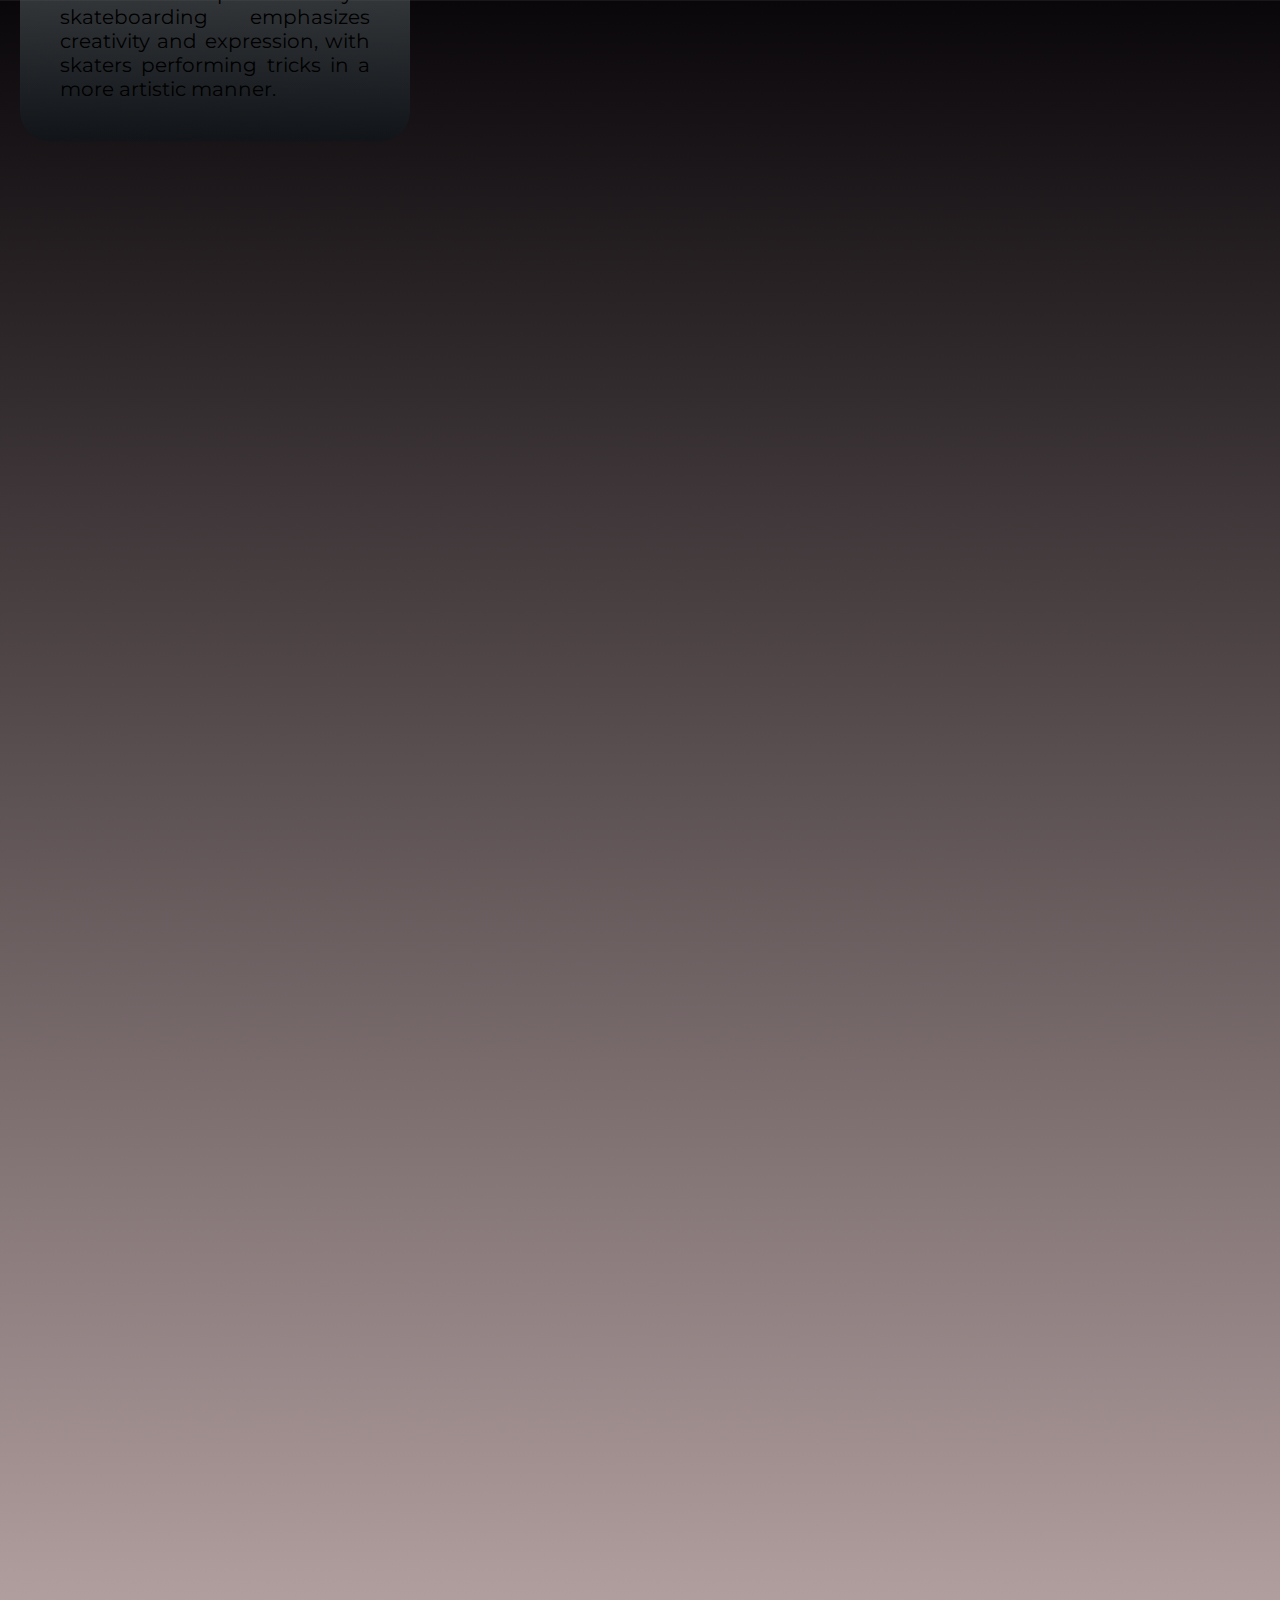
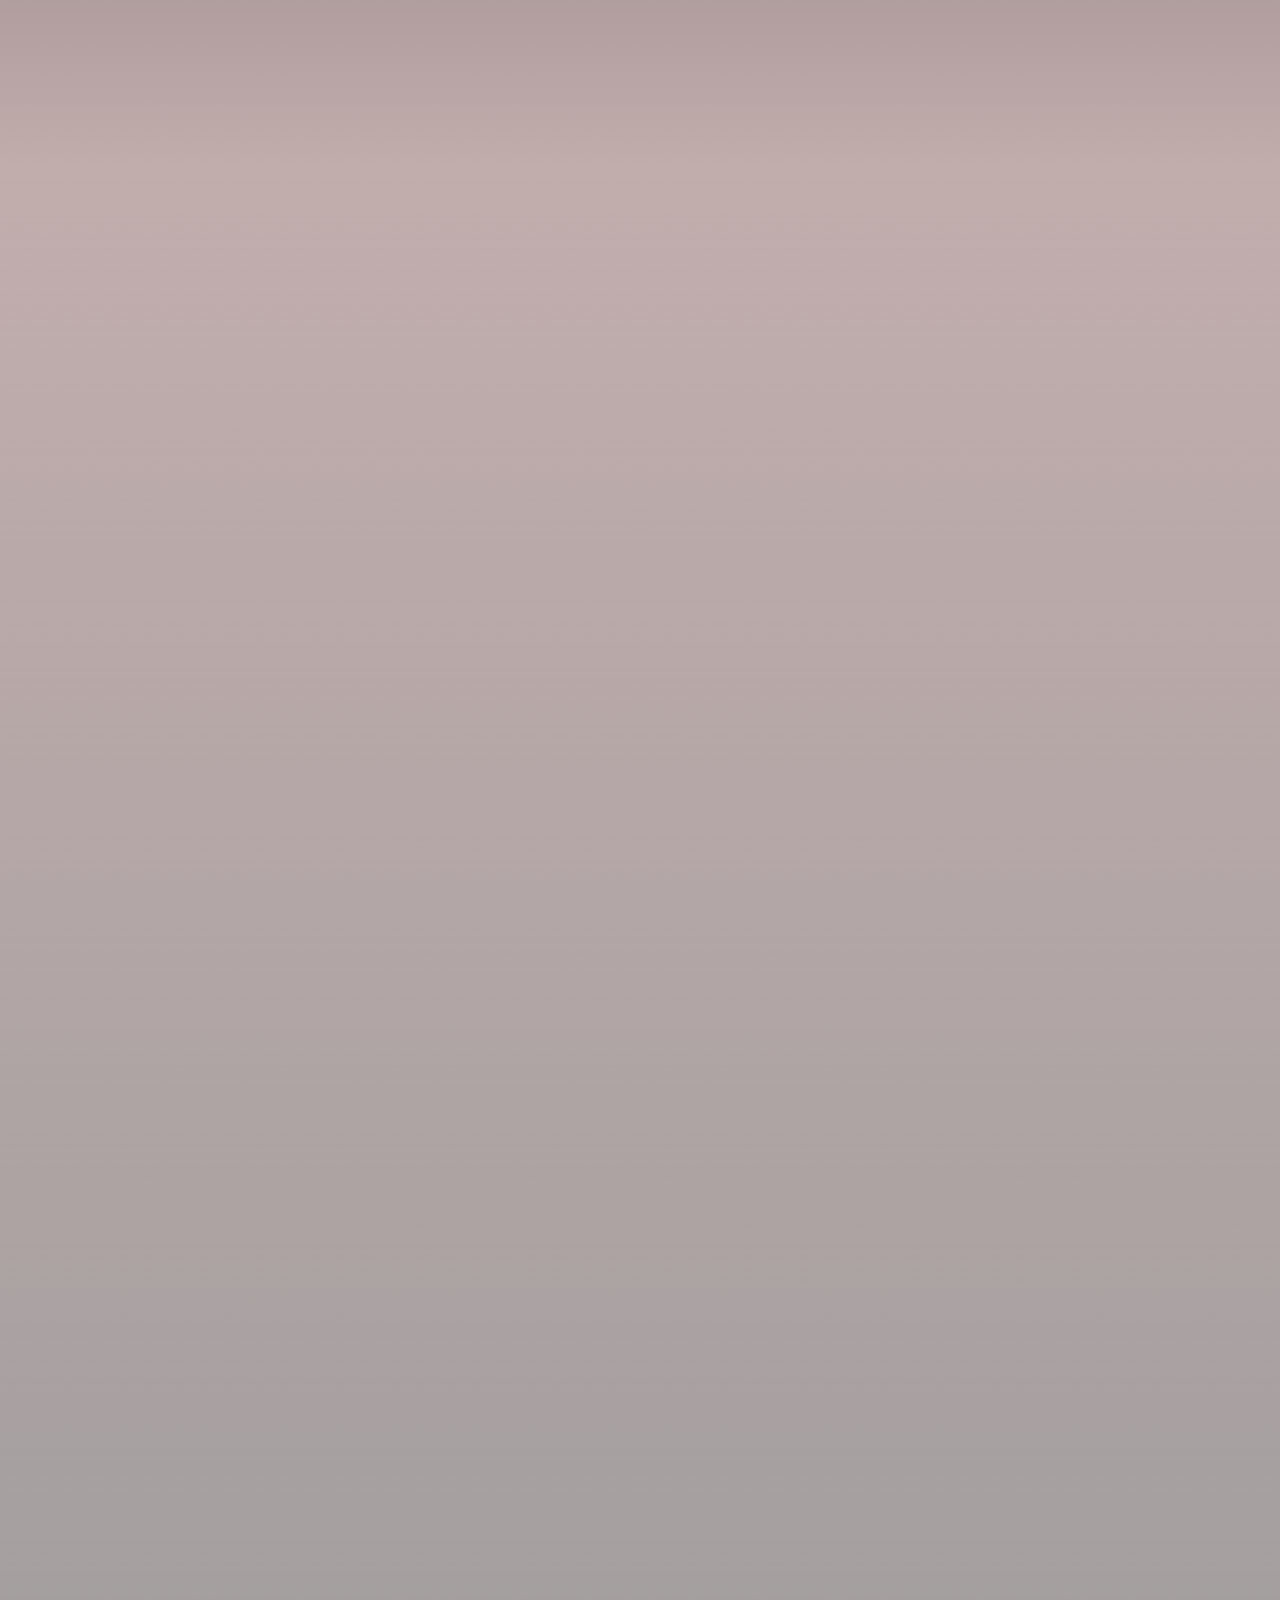
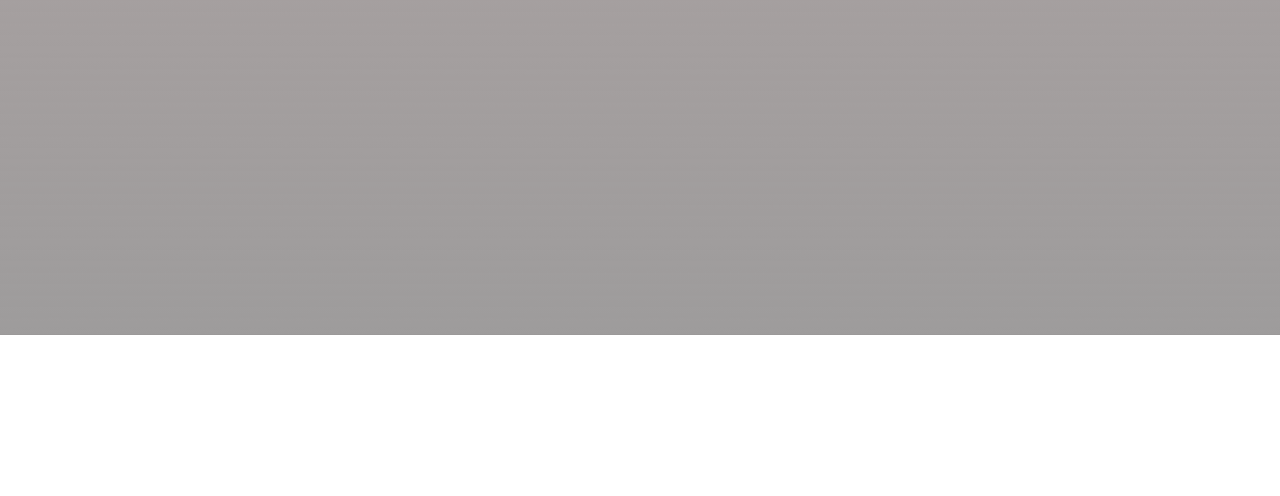
==== commit 6b270b67: "/" ====
--- a/index.html
+++ b/index.html
@@ -24,7 +24,7 @@
         <a href="#">Purchase</a>
         <a href="#">Social Media</a>
         <a href="#">Contact Us</a>
-        <i class="fa-solid fa-bars">asdf</i>
+        <i class="fa-solid fa-bars"></i>
     </header>
     <img id="main-img" src="./images/main.jpg" alt="Skater Republic Logo">
     <img id="second-img" src="./images/second.jpg" alt="Skater Republic Logo">
@@ -88,13 +88,24 @@
                 more
                 artistic manner.</p>
         </div>
+        <div class="skater-container">
+            <div class="skater-container1"></div>
+            <div class="skater-container1"></div>
+            <div class="skater-container1"></div>
+            <div class="skater-container1"></div>
+            <div class="skater-container1"></div>
+            <div class="skater-container1"></div>
+            <div class="skater-container1"></div>
+            <div class="skater-container1"></div>
+            <img class="skater" src="./images/logo.png" alt="Skater">
+        </div>
     </div>
 
     <div id="footer">
         <div id="footer-content">
             <p>Follow us on social media:</p>
-            <a href="#" class="icon"><i class="fab fa-linkedin"></i></a>
-            <a href="#" class="icon"><i class="fab fa-github"></i></a>
+            <a href="https://www.linkedin.com/in/uzair-ahmed-13230a250/" class="icon"><i class="fab fa-linkedin"></i></a>
+            <a href="https://github.com/uzairahmed2126/" class="icon"><i class="fab fa-github"></i></a>
         </div>
         <p id="footer-p">© 2024 Skater Republic. All Rights Reserved.</p>
     </div>
--- a/css/style.css
+++ b/css/style.css
@@ -1,13 +1,39 @@
         * {
             margin: 0;
+            padding: 0;
+            box-sizing: border-box;
         }
 
         body {
+            display: grid;
             font-family: "Montserrat", sans-serif;
-            background: linear-gradient(#0a070a,#c2adad,rgb(5, 0, 0));
-
-        }
-
+            background: linear-gradient(#0a070a,#c2adad,rgba(5, 0, 0, 0.39));
+            animation: slideFromTop 1s ease forwards;
+            transform: translateY(-100%);
+            transition: transform 0.5s ease;
+        }
+        
+        
+        @keyframes slideFromTop {
+            0% {
+                transform: translateY(-100%);
+            }
+            100% {
+                transform: translateY(0);
+            }
+        }
+        
+        @keyframes allAnim {
+            0% { transform: translateX(-10%,90%);transition: all 15s ease-out;
+            background-color: #09232c; 
+        visibility: hidden;}
+            40% { 
+            background-color: yellow;
+        }
+            100% { transform: translateY(210vw); 
+                visibility: visible;
+            }
+        }
         #main-img {
             transition: transform 0.3s ease-in-out;
             max-width: 100%;
@@ -28,6 +54,7 @@
             display: flex;
             justify-content: space-around;
             align-items: center;
+            
         }
 
         #header>a {
@@ -49,17 +76,14 @@
             margin: 10px;
             margin-left: 50px;
         }
-
-        /*  */
         #container {
             display: grid;
-            grid-template-columns: repeat(4, 1fr);
+            grid-template-columns: repeat(2, 1fr);
             gap: 20px;
             padding: 20px;
             margin: 10px;
             position: absolute;
             top: 10em;
-            /* max-width: 1000px; */
             margin: 0 auto;
         }
 
@@ -88,39 +112,7 @@
             border-radius:30px 0.5em 30px 30px;
         }
 
-        #container {
-            grid-template-columns: repeat(2, 1fr);
-        }
-        #left1{
-            /* margin: 20px; */
-            grid-column: 1/2;
-            height: 250px;
-        }
-        #left2{
-            grid-column:1/3;
-            /* grid-row: ; */
-        }
-        #left3{
-            grid-column: 1/3;
-        }
-        #left4{
-            grid-column: 1/3;
-            /* grid-row: 2/1; */
-        }
-        #right1{
-            grid-column: 4/2;
-            grid-row: 2/5;
-        }
-        #right2{
-            grid-column: 2/3;
-        }
-        #right3{
-            grid-column: 1/2;
-        }
-        #right4 {
-            grid-column:2/3;
-            width: 50%;
-        }
+    
         #footer {
             margin: 0px;
             margin-top:30pc;
@@ -173,18 +165,53 @@
         .fa-bars {
             visibility: hidden;
         }
-
+        
+        .skater-container {
+            background: rgb(70, 2, 2);
+            display: flex;
+            align-items: center;
+            text-align: center;
+            max-width: fit-content;
+        }
+        .skater-container1 {
+            margin: 34.4px;
+            z-index: 1;
+            height: 20px;
+            width: 100px;
+            background: lightblue;
+        }
+        @keyframes skate {
+            0% {  transition: all 1ms;}
+            10% {  transition: all  1ms;}
+            20% {  transition: all  1ms;}
+            40% { transform: rotate(-10deg)}
+            60% { transform: rotateX(-20deg)  }
+            100% { transform: translateX(100vw) rotate(-45deg) ;}
+        }
+        
+        .skater-container {
+            position: relative;
+            width: 100vw;
+            height: 100px; 
+            overflow: hidden;
+        }
+        
+        .skater {
+            width: 50px;
+            z-index: 1;
+            position: absolute;
+            
+            animation: skate 12s linear infinite;
+        }
         @media screen and (max-width: 769px)  {
             body {
                 background: gray;
             }
             #container {
-                grid-template-columns: repeat(2, 3fr);
+                grid-template-columns: repeat(2, 1fr);
             }
             .fa-bars {
                 visibility: visible;
-                padding: 20px;
-                width: 50px;
                 font-size: 25px;
                 cursor: pointer;
                 transform: rotate(90deg);
@@ -194,30 +221,24 @@
             }
             @keyframes bar {
                 from {
-                    /* opacity: 0; */
+                    
                     transition: all 1s;
                     transform: rotate(-180deg);
                 }
     
                 to {
-                    /* transform: translateX(-1px); */
-                    /* transform: rotate(-30deg); */
-                    /* transform: rotateX('32deg'); */
-                    /* transform: translateY(0); */
+
                 }
             }
             #header>a{
                 visibility: hidden;
             }
-            /* #container {
-                grid-template-columns: 1fr;
-            } */
+
             #container {
                 grid-template-columns: repeat(2, 1fr);
             }
             #left1{
                 grid-column: 1/3;
-                /* grid-row: auto; */
             }
             #left2{
                 grid-column:1/3;
@@ -227,7 +248,6 @@
             }
             #left4{
                 grid-column: 1/3;
-                /* grid-row: 2/1; */
             }
             #right1{
                 grid-column: 2/1;
@@ -244,30 +264,33 @@
             }
             #footer{
             margin-top:70pc;
-             
-            }
+            }
+            .skater-container {
+                position: relative;
+                width: 97.2vw;
+                height: 100px; 
+                overflow: hidden;
+            }
+            
+            .skater {
+                width: 50px;
+                z-index: 1;
+                position: absolute;
+                animation: skate 12s linear infinite;
+            }
+            
         }
 
         @media screen and (max-width: 240px)  {
             body {
-                /* background: linear-gradient(blue,green,gray); */
                 background-color: gray;
             }
          #main-img {
-            visibility: hidden;
-            transition: transform 0.3s ease-in-out;
-            max-width: 240px;
-            margin-top: 0;
-            height: 500px;
+            display: none;
         }
 
         #second-img {
-            visibility: hidden;
-            transition: transform 0.3s ease-in-out;
-            max-width: 100%;
-            margin-top: -4px;
-            margin-bottom: 14px;
-            height: auto;
+            display: none;
         }
 
         #header {
@@ -290,14 +313,14 @@
 
         #logo {
             border-radius: 22%;
-            padding: 10px;
+            padding: 0px;
+            margin-right: -50%;
             width: 50px;
-            text-align: center;
-            margin: 10px;
-            margin-left: 50px;
-        }
-
-        /*  */
+            text-align: none;
+            margin: none;
+        }
+
+        
         #container {
             display: flex;
             flex-direction: column;
@@ -306,10 +329,6 @@
             margin: 10px;
         }
 
-        /* #left1 {
-            width: 50px;
-            height: 50px;
-        } */
         .container-img {
             border-radius: 20px;
         }
@@ -333,39 +352,9 @@
             border-radius:none;
         }
 
-        /* #container {
-            grid-template-columns: repeat(2, 1fr);
-        }
-        #left1{
-            grid-column: 2/4;
-            grid-row: auto;
-        }
-        #left2{
-            grid-column:1/3;
-        }
-        #left3{
-            grid-column: 1/3;
-        }
-        #left4{
-            grid-column: 1/3;
-            grid-row: 2/1;
-        }
-        #right1{
-            grid-column: 2/1;
-        }
-        #right2{
-            grid-column: 2/3;
-        }
-        #right3{
-            grid-column: 1/2;
-        }
-        #right4 {
-            grid-column:2/3;
-            width: 50%;
-        } */
         #footer {
             margin: 0px;
-            margin-top:170pc;
+            margin-top:200pc;
             bottom: 0;
             left: 0;
             max-width: 100%;
@@ -382,7 +371,6 @@
             text-shadow: 1px 2px 4px snow;
         }
         .txt {
-            /* text-align:start; */
             font-style: oblique;
             font-stretch:narrower;
             text-transform: capitalize;
@@ -419,12 +407,26 @@
             animation: fadeInUp 1s ease-out;
         }
         .fa-bars {
+            left: -10%;
             visibility: visible;
-            left: -120px;
-            padding: 20px;
-            width: 520px;
+            left: 10px;
+            padding: 0px;
+            width: 5px;
             font-size: 25px;
             cursor: pointer;
-            transform: rotate(90deg);
+            transform: rotate(0deg);
         }   
-        }+        .skater-container {
+            position: relative;
+            width: 10vw;
+            height: 100px; 
+            overflow: hidden;
+        }
+        
+        .skater {
+            width: 50px;
+            z-index: 1;
+            position: absolute;
+ 
+            animation: skate 12s linear infinite;
+        }}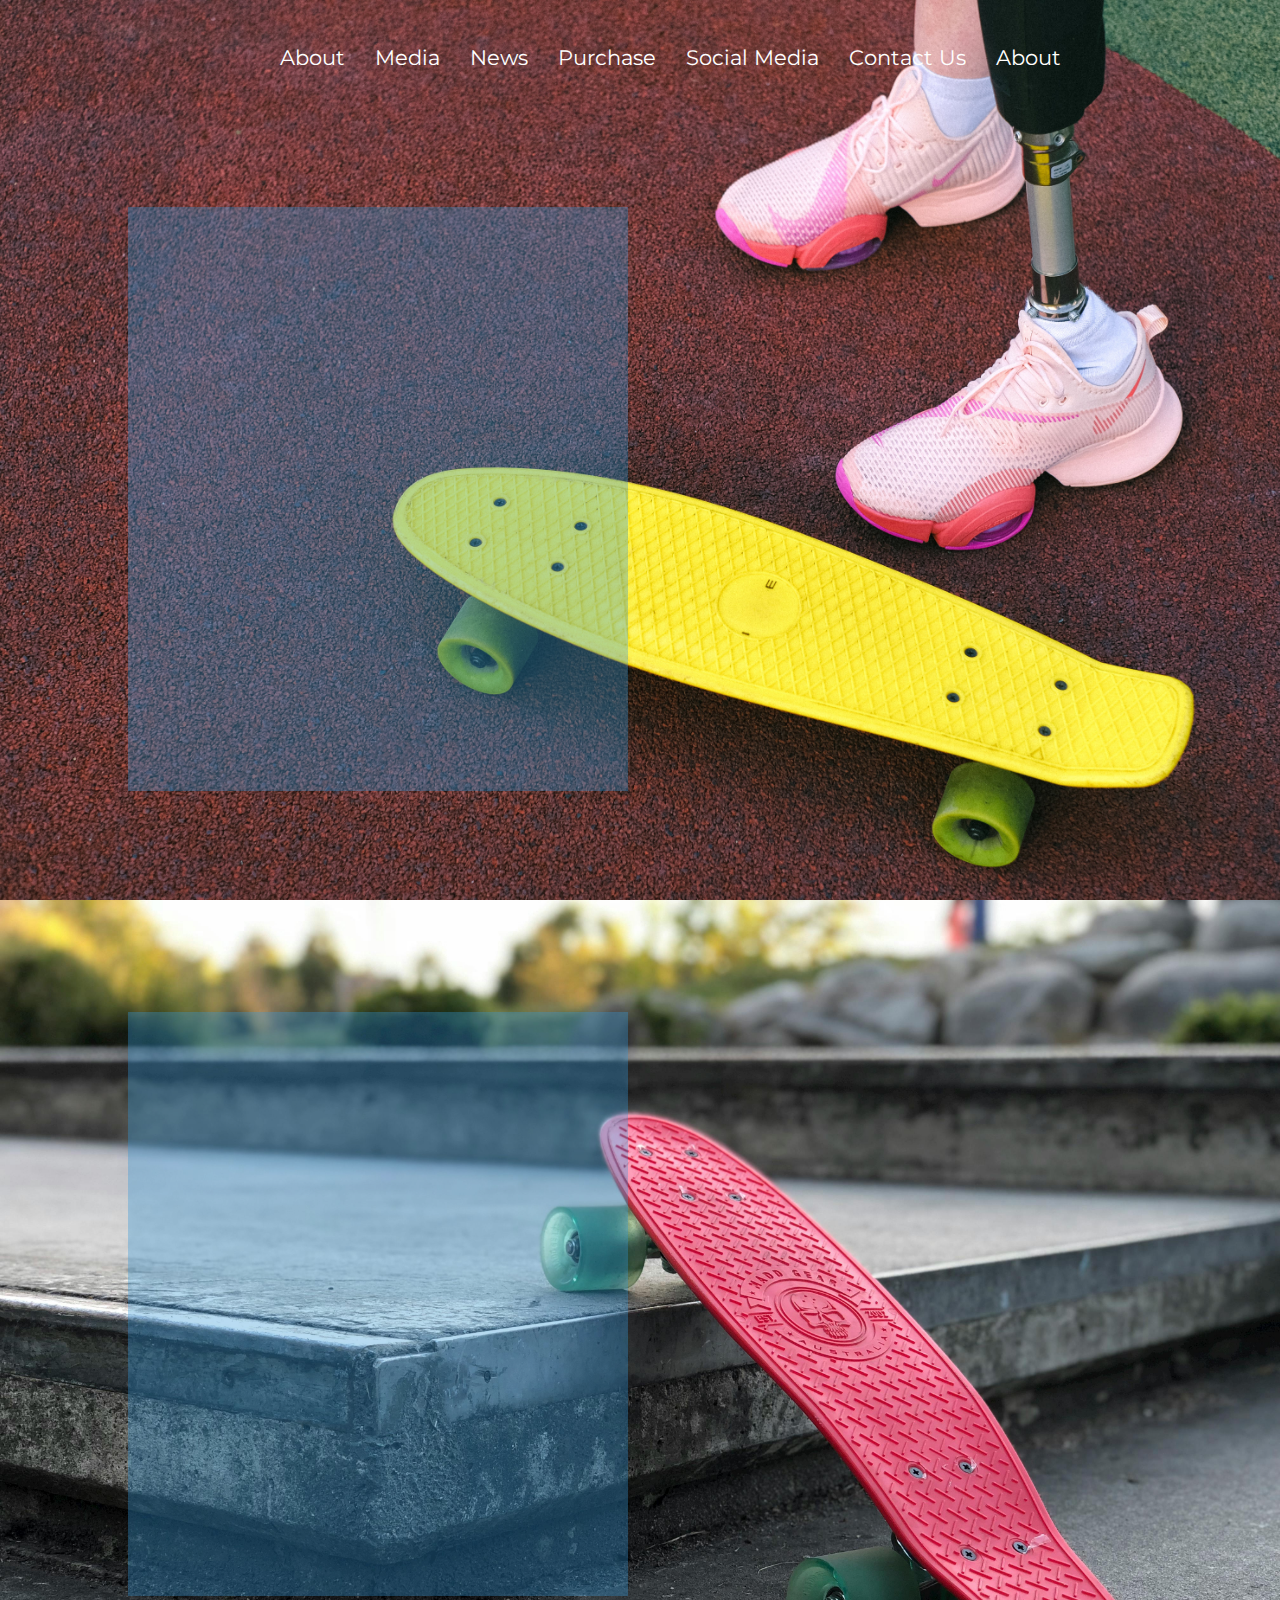
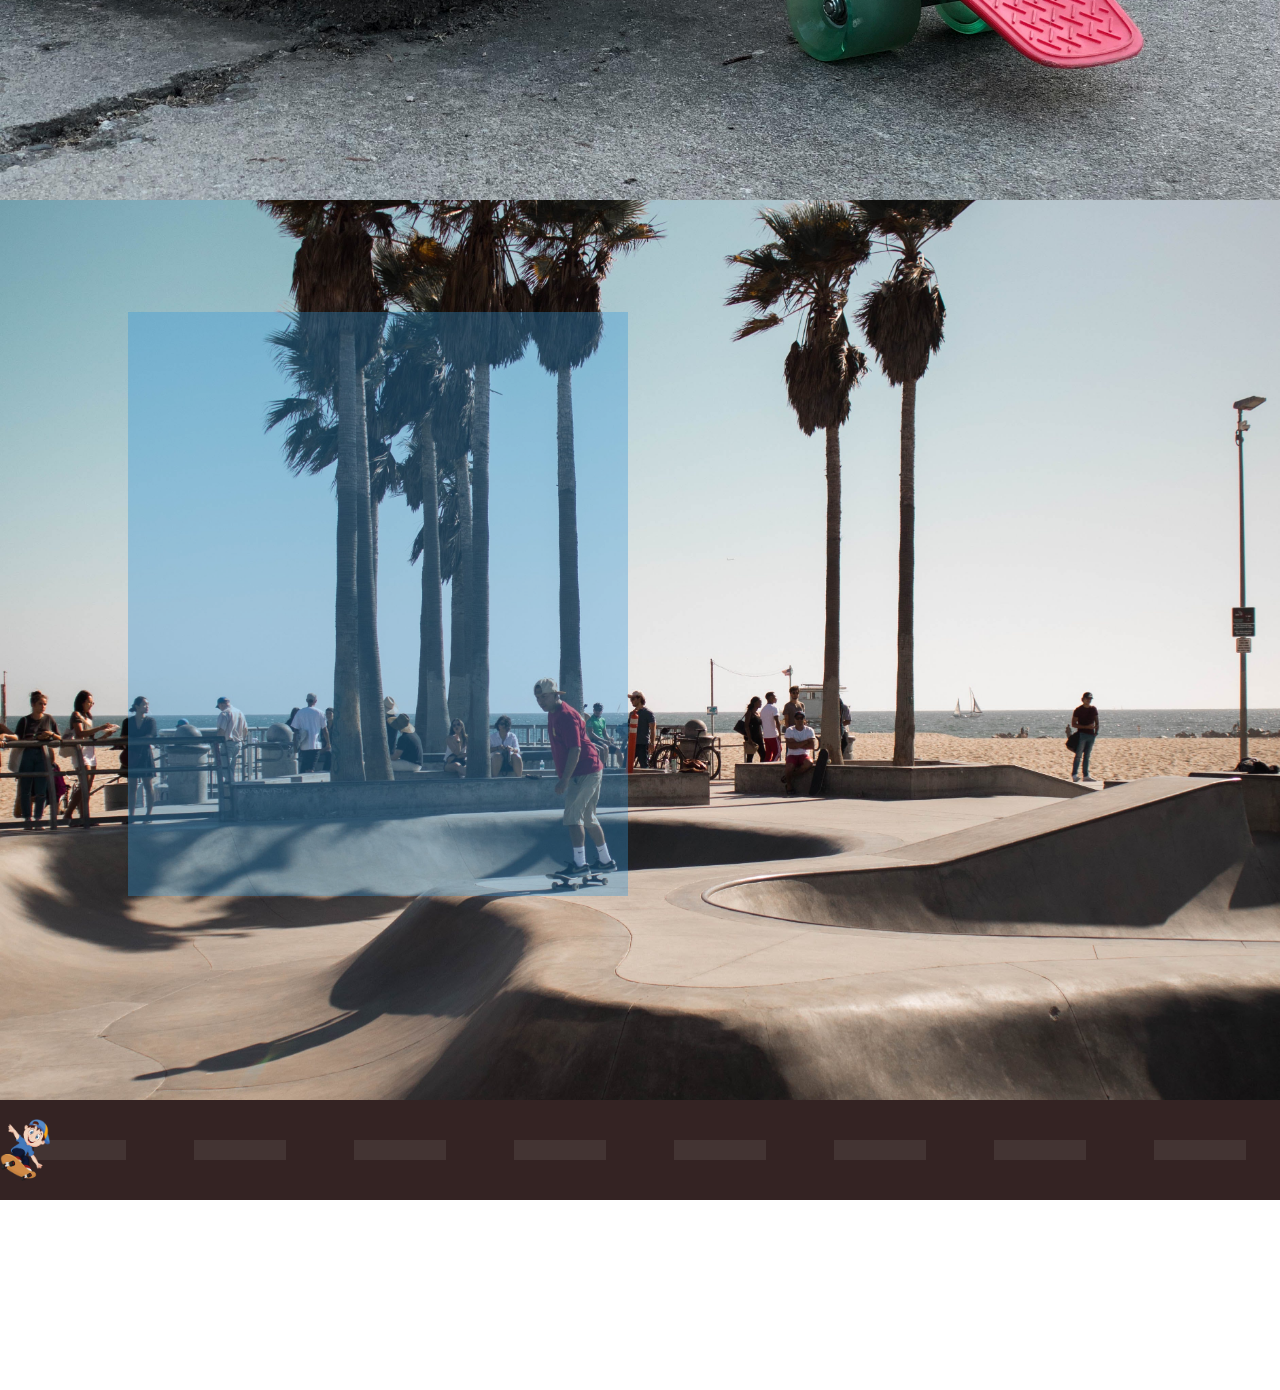
==== commit bbf66a73: "." ====
--- a/index.html
+++ b/index.html
@@ -11,105 +11,97 @@
     <link rel="stylesheet" href="https://cdnjs.cloudflare.com/ajax/libs/font-awesome/6.5.1/css/all.min.css"
         integrity="sha512-DTOQO9RWCH3ppGqcWaEA1BIZOC6xxalwEsw9c2QQeAIftl+Vegovlnee1c9QX4TctnWMn13TZye+giMm8e2LwA=="
         crossorigin="anonymous" referrerpolicy="no-referrer" />
-    <title>Skate Website</title>
+    <title>Document</title>
     <link rel="stylesheet" href="./css/style.css">
 </head>
 
 <body>
-    <header id="header">
-        <img id="logo" src="./images/logo.png" alt="Skater Republic Logo">
-        <a href="#">About</a>
-        <a href="#">Media</a>
-        <a href="#">News</a>
-        <a href="#">Purchase</a>
-        <a href="#">Social Media</a>
-        <a href="#">Contact Us</a>
-        <i class="fa-solid fa-bars"></i>
-    </header>
-    <img id="main-img" src="./images/main.jpg" alt="Skater Republic Logo">
-    <img id="second-img" src="./images/second.jpg" alt="Skater Republic Logo">
-    <div id="container">
-        <div id="left1">
-            <h1>Skating</h1>
-            <p class="txt">Skating is a popular recreational activity and sport. It involves moving on surfaces with
-                skates, which
-                are specialized equipment with wheels or blades. Skating can be done on ice, roller skates, or inline
-                skates (also known as rollerblades).</p>
-            <p class="txt">There are several forms of skating, including ice skating, roller skating, and skateboarding.
-                Each form
-                has its own unique techniques, equipment, and culture.</p>
+    <div class="hero slide1">
+        <nav>
+            <img src="./images/logo.png" alt="hey" class="logo anim">
+            <ul>
+                <li><a href="#">About</a></li>
+                <li><a href="#">Media</a></li>
+                <li><a href="#">News</a></li>
+                <li><a href="#">Purchase</a></li>
+                <li><a href="#">Social Media</a></li>
+                <li><a href="#">Contact Us</a></li>
+                <li><a href="#">About</a></li>
+            </ul>
+            <i class="fa-solid fa-bars"></i>
+            <i class="fa-solid fa-close"></i>
+            <!-- <div>
+                <a href="#" class="login-btn">Log in</a>
+                <a href="#" class="btn">Download this app</a>
+            </div> -->
+        </nav>
+        <div class="content">
+            <h1 class="anim">Skating</h1>
+                <p class="anim txt">Skating is a popular recreational activity and sport. It involves moving on surfaces
+                    with
+                    skates, which
+                    are specialized equipment with wheels or blades. Skating can be done on ice, roller skates, or
+                    inline
+                    skates (also known as rollerblades).</p>
+                <p class="anim txt">There are several forms of skating, including ice skating, roller skating, and
+                    skateboarding.
+                    Each form
+                    has its own unique techniques, equipment, and culture.</p>
         </div>
-        <div id="right1">
-            <img class="container-img" src="./images/skate.jpg" alt="Skate" style="width: 100%;">
-        </div>
-        <div id="left2">
-            <h1>Ice Skating</h1>
-            <p class="txt">Ice skating is a graceful and challenging sport that involves gliding on ice using ice
-                skates. It is
-                practiced both recreationally and competitively, with various disciplines such as figure skating, ice
-                dancing, and speed skating.</p>
-            <p class="txt">Figure skating is known for its elegant and artistic performances, featuring jumps, spins,
-                and intricate
-                footwork. Ice dancing focuses on synchronized movements and expression, often set to music. Speed
-                skating, on the other hand, emphasizes speed and endurance, with skaters racing around an oval track.
-            </p>
-        </div>
-        <div id="right2">
-            <img class="container-img" src="./images/main.jpg" alt="Ice Skating" style="width: 100%;">
-        </div>
-
-        <div id="left3">
-            <h1>Roller Skating</h1>
-            <p class="txt">Roller skating is a fun and energetic activity that involves moving on surfaces with roller
-                skates. It
-                can be done indoors at roller rinks or outdoors on streets and sidewalks.</p>
-            <p class="txt">There are various styles of roller skating, including artistic roller skating, speed roller
-                skating, and
-                roller derby. Artistic roller skating combines elements of dance and gymnastics, performed on roller
-                skates. Speed roller skating focuses on racing, with skaters competing to be the fastest. Roller derby
-                is a contact sport played on roller skates, requiring both speed and strategy.</p>
-        </div>
-        <div id="right3">
-            <img class="container-img" src="./images/skate.jpg" alt="Roller Skating" style="width: 100%;">
-        </div>
-
-        <div id="left4">
-            <h1>Skateboarding</h1>
-            <p class="txt">Skateboarding is a popular action sport that involves riding and performing tricks on a
-                skateboard. It is
-                often done in skateparks, streets, and other urban environments.</p>
-            <p class="txt">Skateboarding has several disciplines, including street skateboarding, vert skateboarding,
-                and
-                freestyle
-                skateboarding. Street skateboarding focuses on tricks performed on urban obstacles like stairs,
-                rails,
-                and ledges. Vert skateboarding involves riding and performing aerial tricks on a vertical ramp.
-                Freestyle skateboarding emphasizes creativity and expression, with skaters performing tricks in a
-                more
-                artistic manner.</p>
-        </div>
-        <div class="skater-container">
-            <div class="skater-container1"></div>
-            <div class="skater-container1"></div>
-            <div class="skater-container1"></div>
-            <div class="skater-container1"></div>
-            <div class="skater-container1"></div>
-            <div class="skater-container1"></div>
-            <div class="skater-container1"></div>
-            <div class="skater-container1"></div>
-            <img class="skater" src="./images/logo.png" alt="Skater">
+        <img src="./images/mountain.jpg" class="feature-img anim" alt="image">
+    </div>
+    <div class="hero slide2">
+        <img src="./images/cat on skate.jpg" class="feature-img anim" alt="image">
+        <div class="content">
+            <h1 class="anim">Skating</h1>
+                <p class="anim txt">Skating is a popular recreational activity and sport. It involves moving on surfaces
+                    with
+                    skates, which
+                    are specialized equipment with wheels or blades. Skating can be done on ice, roller skates, or
+                    inline
+                    skates (also known as rollerblades).</p>
+                <p class="anim txt">There are several forms of skating, including ice skating, roller skating, and
+                    skateboarding.
+                    Each form
+                    has its own unique techniques, equipment, and culture.</p>
         </div>
     </div>
-
-    <div id="footer">
+    <div class="hero slide3">
+        <div class="content">
+            <h1 class="anim">Skating</h1>
+                <p class="anim txt">Skating is a popular recreational activity and sport. It involves moving on surfaces
+                    with
+                    skates, which
+                    are specialized equipment with wheels or blades. Skating can be done on ice, roller skates, or
+                    inline
+                    skates (also known as rollerblades).</p>
+                <p class="anim txt">There are several forms of skating, including ice skating, roller skating, and
+                    skateboarding.
+                    Each form
+                    has its own unique techniques, equipment, and culture.</p>
+        </div>
+        <img src="./images/foot on skate.jpg" class="feature-img anim" alt="image">
+    </div>
+    <div class="skater-container">
+        <div class="skater-container1"></div>
+        <div class="skater-container1"></div>
+        <div class="skater-container1"></div>
+        <div class="skater-container1"></div>
+        <div class="skater-container1"></div>
+        <div class="skater-container1"></div>
+        <div class="skater-container1"></div>
+        <div class="skater-container1"></div>
+        <img class="skater" src="./images/logo.png" alt="Skater">
+    </div>
+    <div id="footer" class="anim">
         <div id="footer-content">
             <p>Follow us on social media:</p>
-            <a href="https://www.linkedin.com/in/uzair-ahmed-13230a250/" class="icon"><i class="fab fa-linkedin"></i></a>
-            <a href="https://github.com/uzairahmed2126/" class="icon"><i class="fab fa-github"></i></a>
+            <a href="https://www.linkedin.com/in/uzair-ahmed-13230a250/" class="icon anim"><i
+                    class="fab fa-linkedin"></i></a>
+            <a href="https://github.com/uzairahmed2126/" class="icon anim"><i class="fab fa-github"></i></a>
         </div>
         <p id="footer-p">© 2024 Skater Republic. All Rights Reserved.</p>
     </div>
 </body>
 <script src="./js/app.js"></script>
-
 </html>--- a/css/style.css
+++ b/css/style.css
@@ -1,432 +1,719 @@
-        * {
-            margin: 0;
-            padding: 0;
-            box-sizing: border-box;
+* {
+    margin: 0;
+    padding: 0;
+    box-sizing: border-box;
+    font-family: "Montserrat", sans-serif;
+}
+.hero{
+    width: 100%;
+    min-height: 100vh;
+    background-image: url(../images/skate.jpg);
+    background-position: center;
+    background-size: cover;
+    padding: 10px 10%;
+    overflow: hidden;
+    position: relative;
+    animation-delay: 1.2s;
+}
+.slide2{
+    background-image: url(../images/main.jpg);
+}
+.slide3{
+    background-image: url(../images/second.jpg);
+}
+nav {
+    padding: 10px 0;
+    display: flex;
+    align-items: center;   
+    justify-content: space-between;
+    gap: 1rem;
+}
+.logo{
+    width: 60px;
+}
+ul {
+    display: flex;
+    justify-content: space-between;
+    /* gap: 40px; */
+}
+li {
+    font-size: 1.3pc;
+    text-align: center;
+    align-items: center;
+}
+nav ul li{
+    display: inline-block;
+    list-style: none;
+    margin: 10px 15px;
+}
+nav ul li a{
+    text-decoration: none;
+    color: #fff;
+    font-weight: 400;
+}
+
+.content {    
+    margin-top: 10%;
+    max-width: 500px;
+    /* background-color: #c330d78a; */
+    padding: 10px 10%;
+    animation-delay: 1.2s;
+    background-color: #3498db59; /* Blue */
+
+}
+.content h1{
+    font-size: 70px;
+    /* color: rgba(121, 250, 1, 0.747); */
+    color: #fff; /* White */
+}
+.content p{
+    margin: 10px 0 30px;
+    font-size: 20px;
+    animation-delay: 0.5s;
+    text-align: justify;
+    color: #fff; /* White */
+}
+.content .btn{
+    padding: 15px 80px;
+    font-size: 16px;
+    animation-delay: 1s;
+}
+.feature-img{
+    width: 550px;
+    position: absolute;
+    bottom: 10%;
+    left: 55%;
+    outline: #df4881 solid 2px;
+    border-radius: 10px;
+    border: solid 2px #c330d78a;
+}
+.feature-img.anim{
+    animation-delay: 1.2s;
+}
+.anim {
+    opacity: 0;
+    transform: translateY(30px);
+    animation: moveup 0.5s linear forwards;
+}
+.txt {
+    font-style: oblique;
+    font-stretch:narrower;
+    text-transform: capitalize;
+}
+
+@keyframes moveup {
+    100%{
+        opacity: 1;
+        transform: translateX(0px);
+        /* transition: all ease-out 2s; */
+    }
+    
+}
+.icon {
+    font-size: 24px;
+    margin: 0 10px;
+    color: #fff;
+    animation-delay: 1s;
+}
+
+#footer-p {
+    line-height: 1.6;
+}
+
+.footer-content {
+    display: flex;
+    justify-content: center;
+    align-items: center;
+    outline: #df4881 solid 2px;
+    border-radius: 10px;
+    border: solid 2px #c330d78a;
+}
+   
+#footer {
+    max-width: 100%;
+    background-color: #333;
+    color: #fff;
+    padding: 40px;
+    text-align: center;
+    font-size: 18px;
+}
+.skater-container {
+    background: rgba(20, 0, 0, 0.863);
+    display: flex;
+    align-items: center;
+    text-align: center;
+    max-width: fit-content;
+}
+.skater-container1 {
+    margin: 34.4px;
+    z-index: 1;
+    height: 20px;
+    width: 100px;
+    background: rgba(105, 96, 92, 0.281);
+}
+      
+.skater-container {
+    position: relative;
+    width: 100vw;
+    height: 100px; 
+    overflow: hidden;
+}
+
+.skater {
+    width: 50px;
+    z-index: 1;
+    position: absolute;   
+    animation-delay: 2s;
+    animation: skate 8s linear infinite;
+}
+@keyframes skate {
+    20% {  transition: all 2ms; transform: translate(0%,40%) rotate(-45deg);}
+    40% { transform: rotate(4deg) translate(1%,21%);}
+    100% { transform: translateX(100rem) rotate(-45deg) translate(-20%,-50%);
+    }
+}
+
+.buffer {
+    display: flex;
+    flex-direction: column;
+    justify-content: center;
+    align-items: center;
+    visibility: visible;
+    gap: 20px;
+}
+/* responsive */
+.fa-bars {
+    visibility: hidden;
+}
+
+.fa-close {
+    visibility: hidden;
+    position: absolute;
+    right: 10%;
+    color: #000;
+    font-size: 25px;
+    cursor: pointer;
+    transform: rotate(90deg);
+}
+.fa-close:hover{
+    animation: bar 1s ease forwards; 
+}
+@media screen and (max-width: 1150px)  {
+    .hero{
+        min-height: 100vh;
+    }
+    .slide2{
+        background-image: url(../images/main.jpg);
+    }
+    .slide3{
+        background-image: url(../images/second.jpg);
+    }
+    nav {
+        padding: 1px 0;
+        display: flex;
+        justify-content: space-around;
+        gap: 2rem;
+    }
+    .logo{
+        width: 50px;
+    }
+    ul {
+        display: flex;
+        justify-content: space-evenly;
+        /* gap: 40px; */
+    }
+    li {
+        font-size: 1pc;
+        text-align: center;
+        align-items: center;
+    }
+    nav ul li{
+        display: inline-block;
+        list-style: none;
+        margin: 10px 15px;
+    }
+    nav ul li a{
+        text-decoration: none;
+        color: #fff;
+        font-weight: 400;
+    }
+    
+    .content {    
+        margin-top: 10%;
+        max-width:500px;
+        padding: 10px 10%;
+        animation-delay: 1.2s;
+        background-color: #3498db59;
+    
+    }
+    .content h1{
+        font-size: 50px;
+        color: #fff;
+    }
+    .content p{
+        margin: 10px 0 30px;
+        font-size: 15px;
+        animation-delay: 0.5s;
+        text-align: justify;
+        color: #fff; /* White */
+    }
+    .feature-img{
+        width: 350px;
+        position: absolute;
+        bottom: 10%;
+        left: 65%;
+    }
+    .skater-container {
+        background: rgba(20, 0, 0, 0.863);
+        display: flex;
+        align-items: center;
+        text-align: center;
+        max-width: fit-content;
+    }
+    .skater-container1 {
+        margin: 34.4px;
+        z-index: 1;
+        height: 20px;
+        width: 100px;
+        background: rgba(105, 96, 92, 0.281);
+    }
+          
+    .skater-container {
+        position: relative;
+        width: 100%;
+        height: 100px; 
+        overflow: hidden;
+    }
+    
+    .skater {
+        width: 50px;
+        z-index: 1;
+        position: absolute;   
+        animation-delay: 2s;
+        animation: skate 8s linear infinite;
+    }
+    @keyframes skate {
+        20% {  transition: all 2ms; transform: translate(0%,40%) rotate(-45deg);}
+        40% { transform: rotate(4deg) translate(1%,21%);}
+        100% { transform: translateX(100rem) rotate(-45deg) translate(-20%,-50%);
         }
-
-        body {
-            display: grid;
-            font-family: "Montserrat", sans-serif;
-            background: linear-gradient(#0a070a,#c2adad,rgba(5, 0, 0, 0.39));
-            animation: slideFromTop 1s ease forwards;
-            transform: translateY(-100%);
-            transition: transform 0.5s ease;
+    }
+ }
+ @media screen and (max-width: 1040px)  {
+    .hero{
+        background-image: url(../images/skate.jpg);
+        padding: 1px 2%;
+    }
+    .slide2{
+        background-image: url(../images/main.jpg);
+    }
+    .slide3{
+        background-image: url(../images/second.jpg);
+    }
+    nav {
+        padding-top: 20px;
+        /* padding: 1px 10px; */
+        display: flex;
+        justify-content: space-around;
+        gap: 2rem;
+    }
+    .logo{
+        width: 50px;
+    }
+    ul {
+        display: flex;
+        justify-content: space-evenly;
+        /* gap: 40px; */
+    }
+    li {
+        font-size: 1pc;
+        text-align: center;
+        align-items: center;
+    }
+    nav ul li{
+        display: inline-block;
+        list-style: none;
+        margin: 10px 15px;
+    }
+    nav ul li a{
+        text-decoration: none;
+        color: #fff;
+        font-weight: 400;
+    }
+    
+    .content {    
+        margin-top: 10%;
+        max-width:500px;
+        padding: 10px 10%;
+        animation-delay: 1.2s;
+        background-color: #3498db59;
+    
+    }
+    .content h1{
+        font-size: 50px;
+        color: #fff;
+    }
+    .content p{
+        margin: 10px 0 30px;
+        font-size: 15px;
+        animation-delay: 0.5s;
+        text-align: justify;
+        color: #fff; /* White */
+    }
+    .feature-img{
+        width: 350px;
+        position: absolute;
+        bottom: 1%;
+        left: 60%;
+    }
+    .icon {
+        font-size: 22px;
+        margin: 0 12px;
+        animation-delay: 1.2s;
+    }
+    
+    #footer-p {
+        line-height: 1.6;
+    }
+    
+    .footer-content {
+        display: flex;
+        justify-content: center;
+        align-items: center;
+    }
+       
+    #footer {
+        padding: 30px;
+        font-size: 15px;
+    }
+ }
+ @media screen and (max-width: 930px)  {
+    .hero{
+        padding: 1px 1%;
+    }
+    
+    .content {    
+        max-width:450px;
+        padding: 5px 5%;
+    }
+    .content h1{
+        font-size: 45px;
+        color: #fff;
+    }
+    .feature-img{
+        width: 350px;
+        left: 55%;
+    }
+ }
+ @media screen and (max-width: 890px)  {
+    .content {   
+        margin-top: 10%;
+        max-width: 350px;
+        /* background-color: #c330d78a; */
+        padding: 10px 10%;
+        animation-delay: 1.2s;
+        background-color: #3498db59; /* Blue */
+    
+    }
+    .content h1{
+        font-size: 40px;
+    }
+    .content p{
+
+        margin: 10px 0 30px;
+        font-size: 20px;
+        animation-delay: 0.5s;
+        text-align: justify;
+        color: #fff; /* White */
+    }
+
+    .feature-img{
+        width: 300px;
+        position: absolute;
+        bottom: 10%;
+        left: 55%;
+        outline: #df4881 solid 2px;
+        border-radius: 10px;
+        border: solid 2px #c330d78a;
+    }
+ }
+ @media screen and (max-width: 769px)  {
+    .logo{
+        width: 60px;
+    } 
+    nav ul{
+        width: 20px;
+        visibility: hidden;
+        /* display:  none; */
+    }
+    .fa-bars {
+        position: absolute;
+        right: 5%;
+        visibility: visible;
+        color: #fff;
+        font-size: 25px;
+        cursor: pointer;
+        transform: rotate(90deg);
+        /* display: flex; */
+        /* flex-direction: column-reverse; */
+        /* justify-content: end; */
+        /* align-items: end; */
+        /* padding:10px; */
+    }
+    .fa-bars:hover{
+        animation: bar 1s ease forwards; 
+    }
+    @keyframes bar {
+        50% {
+            color: lightblue;   
         }
-        
-        
-        @keyframes slideFromTop {
-            0% {
-                transform: translateY(-100%);
-            }
-            100% {
-                transform: translateY(0);
-            }
+        100% {
+            
+            transition: all 1s;
+            transform: rotate(-180deg);
         }
-        
-        @keyframes allAnim {
-            0% { transform: translateX(-10%,90%);transition: all 15s ease-out;
-            background-color: #09232c; 
-        visibility: hidden;}
-            40% { 
-            background-color: yellow;
+    }  
+    .content {   
+        margin-top: 10%;
+        max-width: 350px;
+        /* background-color: #c330d78a; */
+        padding: 10px 10%;
+        animation-delay: 1.2s;
+        background-color: #3498db59; /* Blue */
+    
+    }
+    .content h1{
+        font-size: 40px;
+    }
+    .content p{
+        margin: 10px 0 30px;
+        font-size: 20px;
+        animation-delay: 0.5s;
+        text-align: justify;
+        color: #fff; /* White */
+    }
+
+    .feature-img{
+        width: 300px;
+        position: absolute;
+        bottom: 10%;
+        left: 55%;
+        outline: #df4881 solid 2px;
+        border-radius: 10px;
+        border: solid 2px #c330d78a;
+    } 
+}
+@media screen and (max-width: 430px)  {
+    .logo{
+        width: 45px;
+    } 
+    nav ul{
+        width: 20px;
+        visibility: hidden;
+    }
+    .fa-bars {
+        position: absolute;
+        right: 10%;
+        visibility: visible;
+        color: #fff;
+        font-size: 30px;
+    }
+    @keyframes bar {
+        50% {
+            color: lightblue;   
         }
-            100% { transform: translateY(210vw); 
-                visibility: visible;
-            }
+        100% {
+            
+            transition: all 1s;
+            transform: rotate(-180deg);
         }
-        #main-img {
-            transition: transform 0.3s ease-in-out;
-            max-width: 100%;
-            margin-top: 0;
-            height: auto;
+    }  
+    .content {   
+        margin-bottom: 115%;
+        margin-left: 10%;
+        width: 300px;
+        padding: 10px 10%;
+        text-align: center;
+    }
+    .content h1{
+        font-size: 40px;
+    }
+    .content p{
+        margin: 10px 0 30px;
+        font-size: 20px;
+        animation-delay: 0.5s;
+        text-align: center;
+        color: #fff;
+    }
+
+    .feature-img{
+        max-width: 350px;
+        /* width: 350px; */
+        margin-bottom: 5px;
+        position: absolute;
+        left: 10%;
+        outline: none;
+        border-radius: 10px;
+        border: solid 2px #c330d78a;
+    } 
+    
+    .footer-content {
+        display: flex;
+        justify-content: center;
+        align-items: center;
+        outline: #df4881 solid 2px;
+        border-radius: 10px;
+        border: solid 2px #c330d78a;
+    }
+       
+    #footer {
+        max-width: 100%;
+        background-color: #333;
+        color: #fff;
+        padding: 20px;
+        text-align: center;
+        font-size: 15px;
+    }
+    .skater-container {
+        background: rgba(20, 0, 0, 0.863);
+        display: flex;
+        align-items: center;
+        text-align: center;
+        max-width: fit-content;
+    }
+    .skater-container1 {
+        margin: 5px;
+        z-index: 1;
+        height: 20px;
+        width: 70px;
+        background: rgba(105, 96, 92, 0.281);
+    }
+          
+    .skater-container {
+        position: relative;
+        width: 100%;
+        height: 100px; 
+        overflow: hidden;
+    }
+    
+    .skater {
+        width: 50px;
+        z-index: 1;
+        position: absolute;   
+        animation-delay: 2s;
+        animation: skate 8s linear infinite;
+    }
+    @keyframes skate {
+        20% {  transition: all 2ms; transform: translate(0%,40%) rotate(-45deg);}
+        40% { transform: rotate(4deg) translate(1%,21%);}
+        100% { transform: translateX(100rem) rotate(-45deg) translate(-20%,-50%);
         }
-
-        #second-img {
-            transition: transform 0.3s ease-in-out;
-            max-width: 100%;
-            margin-top: -4px;
-            margin-bottom: 14px;
-            height: auto;
+    }
+   }
+@media screen and (max-width: 240px)  {
+    body {
+        background-color: #122;
+    }
+    .slide1 {
+        background-image: none;
+    }
+    .slide2 {
+        background-image: none;
+    }
+    .slide3 {
+        background-image: none;
+    }
+    .logo{
+        width: 60px;
+    } 
+    nav ul{
+        width: 20px;
+        visibility: hidden;
+        /* display:  none; */
+    }
+    .fa-bars {
+        position: absolute;
+        right: 5%;
+        visibility: visible;
+        color: #fff;
+        font-size: 25px;
+        cursor: pointer;
+        transform: rotate(90deg);
+    }
+    .fa-bars:hover{
+        animation: bar 1s ease forwards; 
+    }
+
+    @keyframes bar {
+        50% {
+            color: lightblue;   
         }
-
-        #header {
-            background: linear-gradient(lightgray,rgba(4, 20, 26, 0.363));
-            display: flex;
-            justify-content: space-around;
-            align-items: center;
+        100% {
             
+            transition: all 1s;
+            transform: rotate(-180deg);
         }
-
-        #header>a {
-            text-decoration: none;
-            color: #07171de5;
-            text-align: end;
-            font-weight: 500;
-        }
-
-        #header>a:hover {
-            color: #09232c;
-        }
-
-        #logo {
-            border-radius: 22%;
-            padding: 10px;
-            width: 50px;
-            text-align: center;
-            margin: 10px;
-            margin-left: 50px;
-        }
-        #container {
-            display: grid;
-            grid-template-columns: repeat(2, 1fr);
-            gap: 20px;
-            padding: 20px;
-            margin: 10px;
-            position: absolute;
-            top: 10em;
-            margin: 0 auto;
-        }
-
-
-        .container-img {
-            border-radius: 20px;
-        }
-        #left1,
-        #left2,
-        #left3,
-        #left4,
-        #right1,
-        #right2,
-        #right3,
-        #right4 {
-            padding: 40px;
-            font-size: 20px;
-        }
-
-        #left1,
-        #left2,
-        #left3,
-        #left4 {
-            text-align: justify;
-            background: linear-gradient(lightgray,rgba(4, 20, 26, 0.363));            
-            border-radius:30px 0.5em 30px 30px;
-        }
-
-    
-        #footer {
-            margin: 0px;
-            margin-top:30pc;
-            bottom: 0;
-            left: 0;
-            max-width: 100%;
-            background-color: #333;
-            color: #fff;
-            padding: 40px;
-            text-align: center;
-            font-size: 14px;
-        }
-
-        h1 {
-            color: #09232c;
-            text-shadow: 1px 2px 4px snow;
-        }
-
-        #footer-p {
-            line-height: 1.6;
-        }
-
-        .footer-content {
-            display: flex;
-            justify-content: center;
-            align-items: center;
-        }
-
-        .icon {
-            font-size: 24px;
-            margin: 0 10px;
-            color: #fff;
-        }
-
-        @keyframes fadeInUp {
-            from {
-                opacity: 0;
-                transform: translateY(20px);
-            }
-
-            to {
-                opacity: 1;
-                transform: translateY(0);
-            }
-        }
-
-        #logo {
-            animation: fadeInUp 1s ease-out;
-        }
-        .fa-bars {
-            visibility: hidden;
-        }
-        
-        .skater-container {
-            background: rgb(70, 2, 2);
-            display: flex;
-            align-items: center;
-            text-align: center;
-            max-width: fit-content;
-        }
-        .skater-container1 {
-            margin: 34.4px;
-            z-index: 1;
-            height: 20px;
-            width: 100px;
-            background: lightblue;
-        }
-        @keyframes skate {
-            0% {  transition: all 1ms;}
-            10% {  transition: all  1ms;}
-            20% {  transition: all  1ms;}
-            40% { transform: rotate(-10deg)}
-            60% { transform: rotateX(-20deg)  }
-            100% { transform: translateX(100vw) rotate(-45deg) ;}
-        }
-        
-        .skater-container {
-            position: relative;
-            width: 100vw;
-            height: 100px; 
-            overflow: hidden;
-        }
-        
-        .skater {
-            width: 50px;
-            z-index: 1;
-            position: absolute;
-            
-            animation: skate 12s linear infinite;
-        }
-        @media screen and (max-width: 769px)  {
-            body {
-                background: gray;
-            }
-            #container {
-                grid-template-columns: repeat(2, 1fr);
-            }
-            .fa-bars {
-                visibility: visible;
-                font-size: 25px;
-                cursor: pointer;
-                transform: rotate(90deg);
-            }
-            .fa-bars:hover{
-                animation: bar 1s ease;
-            }
-            @keyframes bar {
-                from {
-                    
-                    transition: all 1s;
-                    transform: rotate(-180deg);
-                }
-    
-                to {
-
-                }
-            }
-            #header>a{
-                visibility: hidden;
-            }
-
-            #container {
-                grid-template-columns: repeat(2, 1fr);
-            }
-            #left1{
-                grid-column: 1/3;
-            }
-            #left2{
-                grid-column:1/3;
-            }
-            #left3{
-                grid-column: 1/3;
-            }
-            #left4{
-                grid-column: 1/3;
-            }
-            #right1{
-                grid-column: 2/1;
-            }
-            #right2{
-                grid-column: 2/3;
-            }
-            #right3{
-                grid-column: 1/2;
-            }
-            #right4 {
-                grid-column:2/3;
-                width: 50%;
-            }
-            #footer{
-            margin-top:70pc;
-            }
-            .skater-container {
-                position: relative;
-                width: 97.2vw;
-                height: 100px; 
-                overflow: hidden;
-            }
-            
-            .skater {
-                width: 50px;
-                z-index: 1;
-                position: absolute;
-                animation: skate 12s linear infinite;
-            }
-            
-        }
-
-        @media screen and (max-width: 240px)  {
-            body {
-                background-color: gray;
-            }
-         #main-img {
-            display: none;
-        }
-
-        #second-img {
-            display: none;
-        }
-
-        #header {
-            background-color: #0112;
-            display: flex;
-            justify-content: space-around;
-            align-items: center;
-        }
-
-        #header>a {
-            text-decoration: none;
-            color: #07171de5;
-            text-align: end;
-            font-weight: 500;
-        }
-
-        #header>a:hover {
-            color: #09232c;
-        }
-
-        #logo {
-            border-radius: 22%;
-            padding: 0px;
-            margin-right: -50%;
-            width: 50px;
-            text-align: none;
-            margin: none;
-        }
-
-        
-        #container {
-            display: flex;
-            flex-direction: column;
-            height: 50px;
-            padding: 10px;
-            margin: 10px;
-        }
-
-        .container-img {
-            border-radius: 20px;
-        }
-        #left1,
-        #left2,
-        #left3,
-        #left4,
-        #right1,
-        #right2,
-        #right3,
-        #right4 {
-            padding: 10px;
-            font-size: 15px;
-        }
-
-        #left1,
-        #left2,
-        #left3,
-        #left4 {
-            background: none;
-            border-radius:none;
-        }
-
-        #footer {
-            margin: 0px;
-            margin-top:200pc;
-            bottom: 0;
-            left: 0;
-            max-width: 100%;
-            background-color: #333;
-            color: #fff;
-            padding: 20px;
-            font-size: 14px;
-        }
-
-        h1 {
-            text-align: center;
-            font-size: 30px;
-            color: #09232c;
-            text-shadow: 1px 2px 4px snow;
-        }
-        .txt {
-            font-style: oblique;
-            font-stretch:narrower;
-            text-transform: capitalize;
-        }
-        #footer-p {
-            line-height: 1.6;
-        }
-
-        .footer-content {
-            display: flex;
-            justify-content: center;
-            align-items: center;
-        }
-
-        .icon {
-            font-size: 24px;
-            margin: 0 10px;
-            color: #fff;
-        }
-
-        @keyframes fadeInUp {
-            from {
-                opacity: 0;
-                transform: translateY(20px);
-            }
-
-            to {
-                opacity: 1;
-                transform: translateY(0);
-            }
-        }
-        
-        #logo {
-            animation: fadeInUp 1s ease-out;
-        }
-        .fa-bars {
-            left: -10%;
-            visibility: visible;
-            left: 10px;
-            padding: 0px;
-            width: 5px;
-            font-size: 25px;
-            cursor: pointer;
-            transform: rotate(0deg);
-        }   
-        .skater-container {
-            position: relative;
-            width: 10vw;
-            height: 100px; 
-            overflow: hidden;
-        }
-        
-        .skater {
-            width: 50px;
-            z-index: 1;
-            position: absolute;
- 
-            animation: skate 12s linear infinite;
-        }}+    }  
+    .content {   
+        margin-top: 5%;
+        max-width: 350px;
+        /* background-color: #c330d78a; */
+        padding: 10px 10%;
+        background: none;
+    }
+    .content h1{
+        font-size: 40px;
+    }
+    .content p{
+        margin: 10px 0 30px;
+        font-size: 12px;
+        animation-delay: 0.5s;
+        text-align: justify;
+        color: #fff; /* White */
+    }
+
+    .feature-img{
+        width: 180px;
+        margin-bottom: 5px;
+        position: absolute;
+        bottom: 10%;
+        left: 10%;
+        outline: none;
+        border-radius: 10px;
+        border: solid 2px #c330d78a;
+    } 
+    
+    .footer-content {
+        display: flex;
+        justify-content: center;
+        align-items: center;
+        outline: #df4881 solid 2px;
+        border-radius: 10px;
+        border: solid 2px #c330d78a;
+    }
+       
+    #footer {
+        max-width: 100%;
+        background-color: #333;
+        color: #fff;
+        padding: 10px;
+        text-align: center;
+        font-size: 15px;
+    }
+    .buffer {
+        display: flex;
+        flex-direction: column;
+        justify-content: center;
+        align-items: center;
+        visibility: visible;
+    }
+    .fa-close {
+        visibility: hidden;
+        position: absolute;
+        right: 10%;
+        color: #fff;
+        font-size: 25px;
+        cursor: pointer;
+        transform: rotate(90deg);
+    }
+}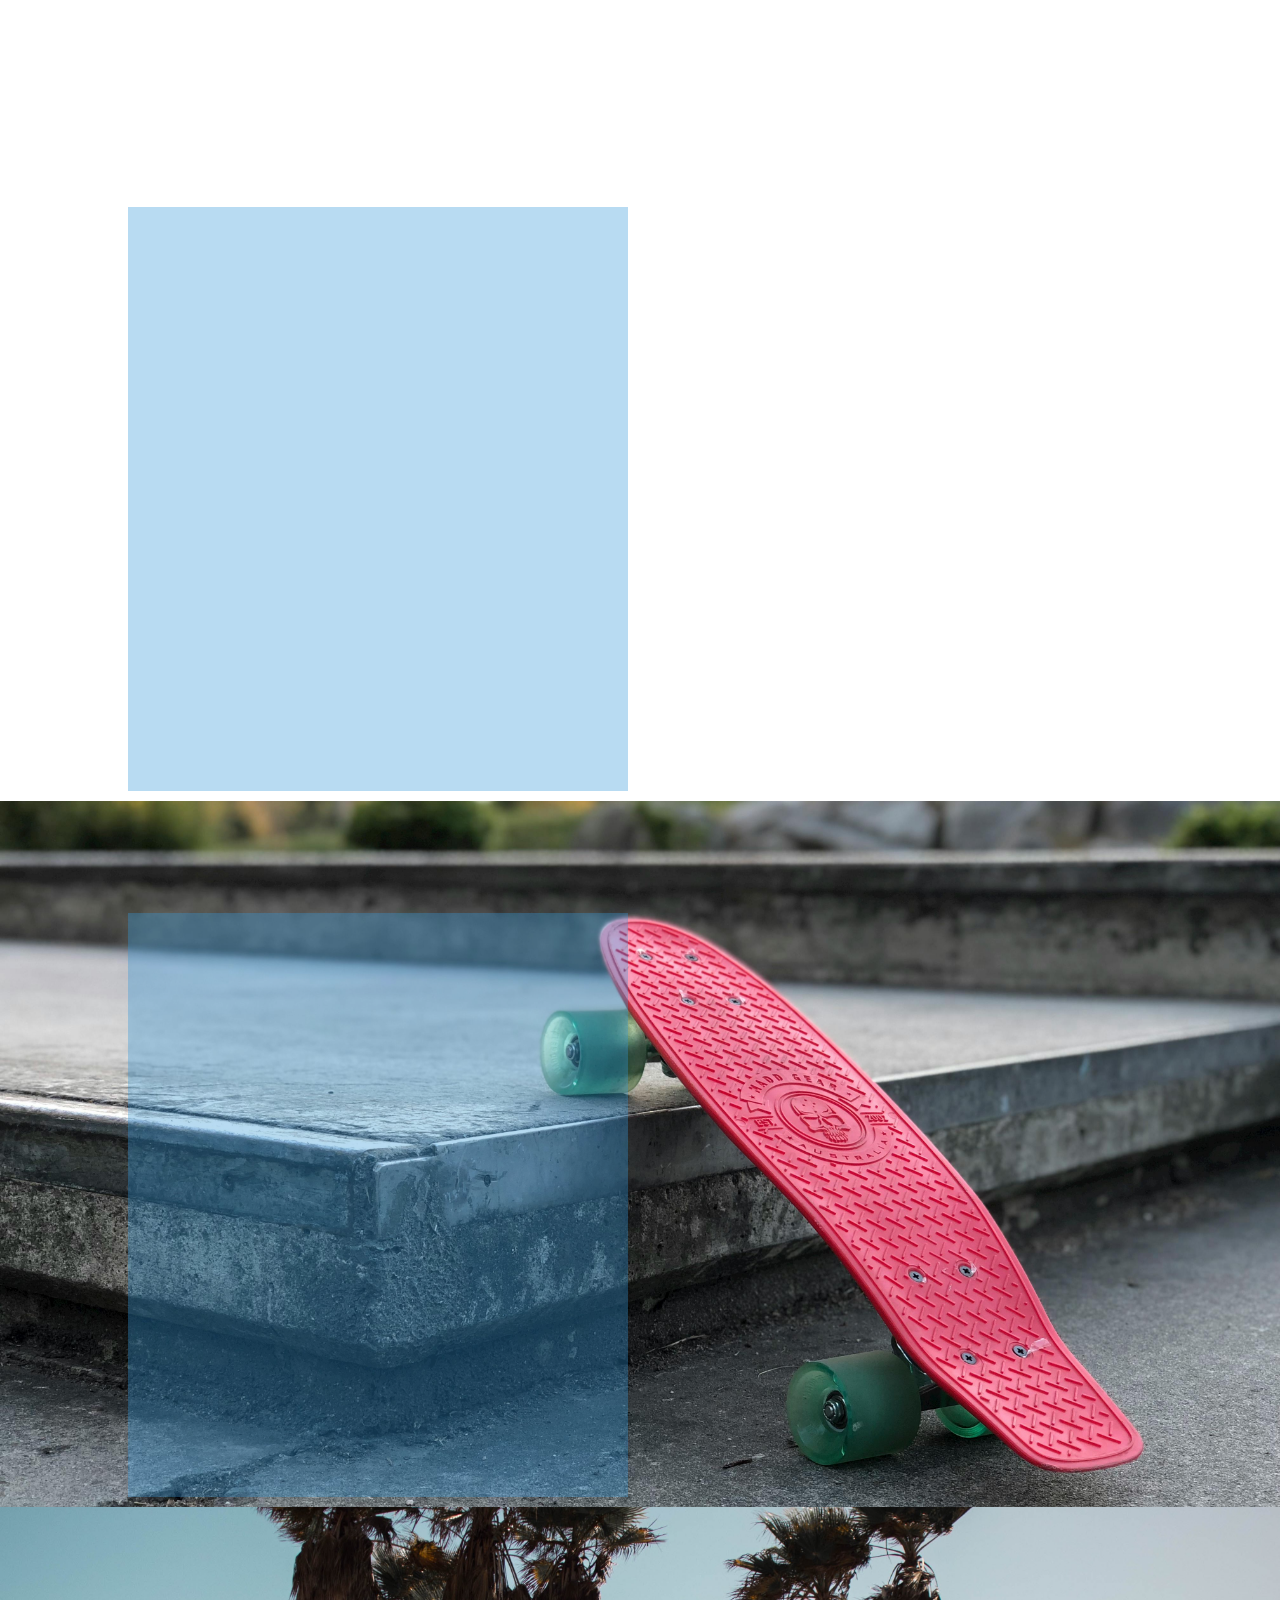
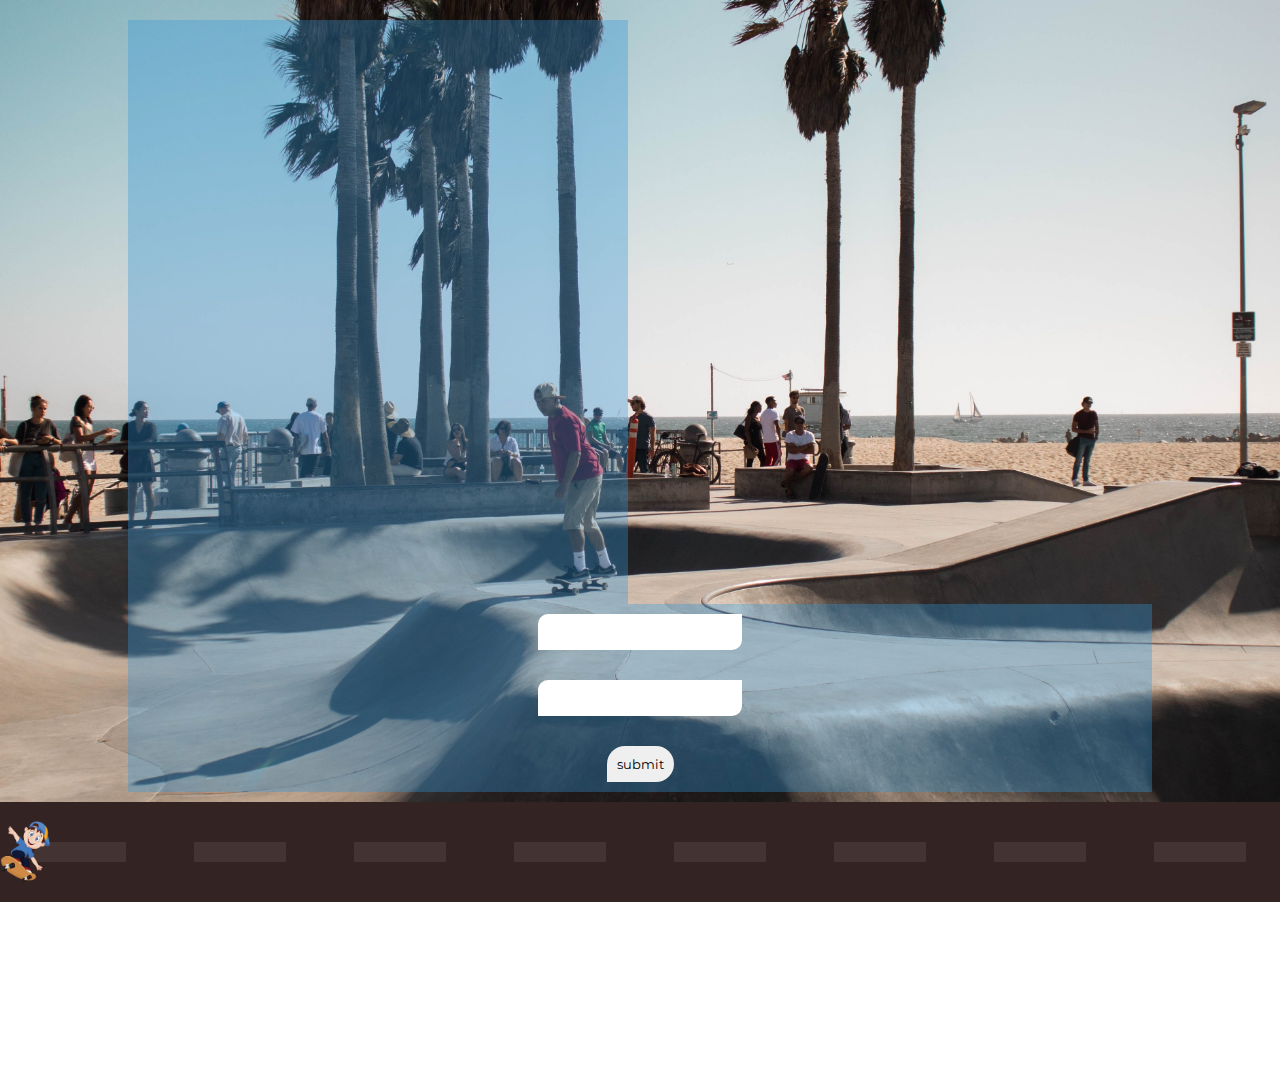
==== commit ac1f1673: ".;" ====
--- a/index.html
+++ b/index.html
@@ -16,6 +16,10 @@
 </head>
 
 <body>
+    <video autoplay muted loop id="video-bg">
+        <source src="./video/video.mp4" type="video/mp4">
+        Your browser does not support the video tag.
+    </video>
     <div class="hero slide1">
         <nav>
             <img src="./images/logo.png" alt="hey" class="logo anim">
@@ -37,16 +41,16 @@
         </nav>
         <div class="content">
             <h1 class="anim">Skating</h1>
-                <p class="anim txt">Skating is a popular recreational activity and sport. It involves moving on surfaces
-                    with
-                    skates, which
-                    are specialized equipment with wheels or blades. Skating can be done on ice, roller skates, or
-                    inline
-                    skates (also known as rollerblades).</p>
-                <p class="anim txt">There are several forms of skating, including ice skating, roller skating, and
-                    skateboarding.
-                    Each form
-                    has its own unique techniques, equipment, and culture.</p>
+            <p class="anim txt">Skating is a popular recreational activity and sport. It involves moving on surfaces
+                with
+                skates, which
+                are specialized equipment with wheels or blades. Skating can be done on ice, roller skates, or
+                inline
+                skates (also known as rollerblades).</p>
+            <p class="anim txt">There are several forms of skating, including ice skating, roller skating, and
+                skateboarding.
+                Each form
+                has its own unique techniques, equipment, and culture.</p>
         </div>
         <img src="./images/mountain.jpg" class="feature-img anim" alt="image">
     </div>
@@ -54,31 +58,31 @@
         <img src="./images/cat on skate.jpg" class="feature-img anim" alt="image">
         <div class="content">
             <h1 class="anim">Skating</h1>
-                <p class="anim txt">Skating is a popular recreational activity and sport. It involves moving on surfaces
-                    with
-                    skates, which
-                    are specialized equipment with wheels or blades. Skating can be done on ice, roller skates, or
-                    inline
-                    skates (also known as rollerblades).</p>
-                <p class="anim txt">There are several forms of skating, including ice skating, roller skating, and
-                    skateboarding.
-                    Each form
-                    has its own unique techniques, equipment, and culture.</p>
+            <p class="anim txt">Skating is a popular recreational activity and sport. It involves moving on surfaces
+                with
+                skates, which
+                are specialized equipment with wheels or blades. Skating can be done on ice, roller skates, or
+                inline
+                skates (also known as rollerblades).</p>
+            <p class="anim txt">There are several forms of skating, including ice skating, roller skating, and
+                skateboarding.
+                Each form
+                has its own unique techniques, equipment, and culture.</p>
         </div>
     </div>
     <div class="hero slide3">
         <div class="content">
             <h1 class="anim">Skating</h1>
-                <p class="anim txt">Skating is a popular recreational activity and sport. It involves moving on surfaces
-                    with
-                    skates, which
-                    are specialized equipment with wheels or blades. Skating can be done on ice, roller skates, or
-                    inline
-                    skates (also known as rollerblades).</p>
-                <p class="anim txt">There are several forms of skating, including ice skating, roller skating, and
-                    skateboarding.
-                    Each form
-                    has its own unique techniques, equipment, and culture.</p>
+            <p class="anim txt">Skating is a popular recreational activity and sport. It involves moving on surfaces
+                with
+                skates, which
+                are specialized equipment with wheels or blades. Skating can be done on ice, roller skates, or
+                inline
+                skates (also known as rollerblades).</p>
+            <p class="anim txt">There are several forms of skating, including ice skating, roller skating, and
+                skateboarding.
+                Each form
+                has its own unique techniques, equipment, and culture.</p>
         </div>
         <img src="./images/foot on skate.jpg" class="feature-img anim" alt="image">
     </div>
@@ -102,6 +106,9 @@
         </div>
         <p id="footer-p">© 2024 Skater Republic. All Rights Reserved.</p>
     </div>
+
+
 </body>
 <script src="./js/app.js"></script>
+
 </html>--- a/css/style.css
+++ b/css/style.css
@@ -4,10 +4,51 @@
     box-sizing: border-box;
     font-family: "Montserrat", sans-serif;
 }
-.hero{
+#form {
+    /* position: absolute; */
+    display: flex;
+    flex-direction: column;
+    align-items: center;
+    padding: 10px;
+    gap: 30px;
+    background:#3498db59;
+    justify-content: center;
+    text-align: center;
+}
+#form > input[type='text'],
+input[type='password'] {
+    padding: 10px;
+    border-radius: 10px 0 10px 0px;
+    outline: none;
+    border: none;
+}
+.fa-eye{
+    position: absolute;
+    bottom: 15.2%;
+    left: 56.9%;
+    cursor: pointer;
+}
+.btn {
+    padding: 10px;
+    outline: none;
+    border: none;   
+    border-radius: 20px 20px 20px 0px;
+    cursor: pointer;
+}
+video{
+    position: absolute;
+    top: 0;
+    left: 0;
+    /* width: 100%;
+    height: 100%; */
+    object-fit: cover;
+    z-index: -1;
     width: 100%;
     min-height: 100vh;
-    background-image: url(../images/skate.jpg);
+}
+.hero{
+    
+    /* background-image: url(../images/skate.jpg); */
     background-position: center;
     background-size: cover;
     padding: 10px 10%;
@@ -189,8 +230,9 @@
 .fa-close {
     visibility: hidden;
     position: absolute;
+    top: 10%;
     right: 10%;
-    color: #000;
+    color: #fff;
     font-size: 25px;
     cursor: pointer;
     transform: rotate(90deg);
@@ -198,6 +240,17 @@
 .fa-close:hover{
     animation: bar 1s ease forwards; 
 }
+.navEffect{
+    /* display: flex; */
+    flex-direction: column;
+    /* justify-content: center; */
+    /* background-size: cover; */
+    /* align-items: center; */
+    background: #3a1b1b7c;
+    color: white;
+    /* position: relative; */
+}
+
 @media screen and (max-width: 1150px)  {
     .hero{
         min-height: 100vh;
@@ -501,6 +554,16 @@
         outline: #df4881 solid 2px;
         border-radius: 10px;
         border: solid 2px #c330d78a;
+    }
+    .fa-close {
+        visibility: hidden;
+        position: absolute;
+        top: 5%;
+        right: 10%;
+        color: #fff;
+        font-size: 25px;
+        cursor: pointer;
+        transform: rotate(90deg);
     } 
 }
 @media screen and (max-width: 430px)  {
@@ -656,20 +719,21 @@
     }  
     .content {   
         margin-top: 5%;
-        max-width: 350px;
+        width: 50px;
+        text-align: center;
         /* background-color: #c330d78a; */
         padding: 10px 10%;
         background: none;
     }
     .content h1{
-        font-size: 40px;
+        font-size: 30px;
     }
     .content p{
-        margin: 10px 0 30px;
         font-size: 12px;
         animation-delay: 0.5s;
-        text-align: justify;
-        color: #fff; /* White */
+        text-align: center;
+        width: 170px;
+        margin-bottom: 5px;
     }
 
     .feature-img{
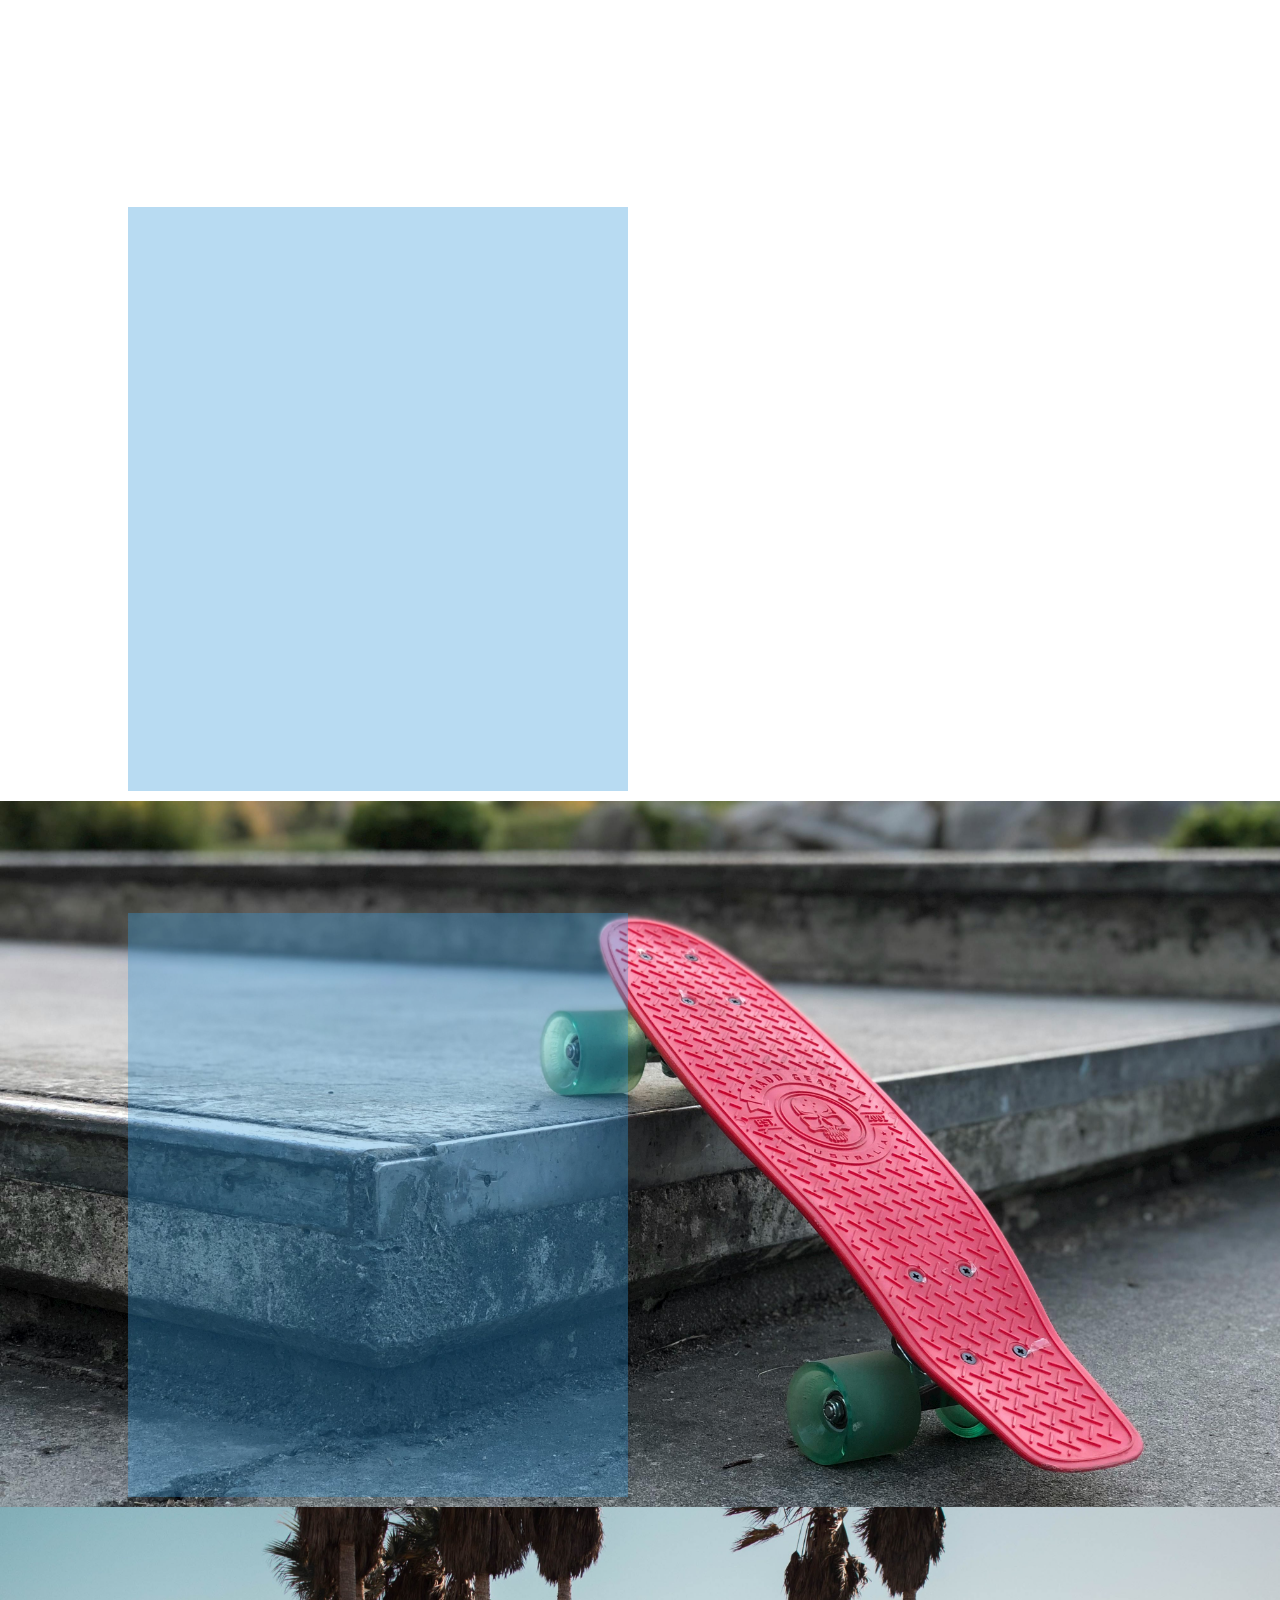
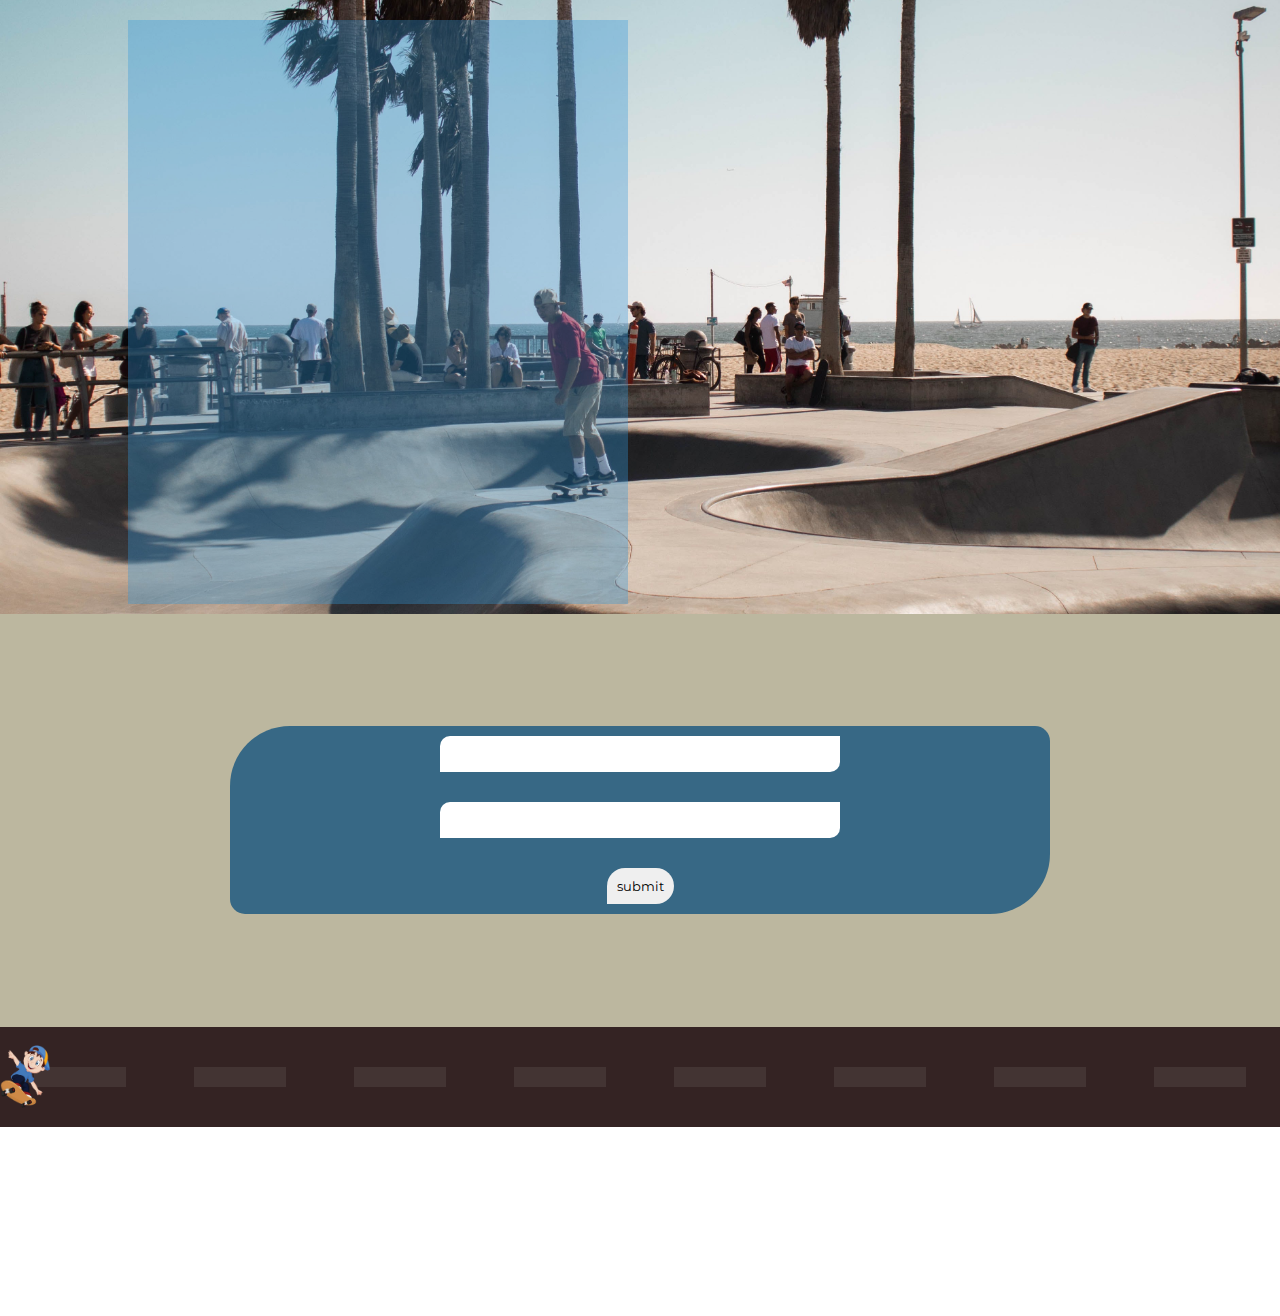
==== commit 9841e0a0: "skate website" ====
--- a/index.html
+++ b/index.html
@@ -86,6 +86,8 @@
         </div>
         <img src="./images/foot on skate.jpg" class="feature-img anim" alt="image">
     </div>
+    <div class="hero slide4">
+    </div>
     <div class="skater-container">
         <div class="skater-container1"></div>
         <div class="skater-container1"></div>
--- a/css/style.css
+++ b/css/style.css
@@ -5,28 +5,34 @@
     font-family: "Montserrat", sans-serif;
 }
 #form {
-    /* position: absolute; */
     display: flex;
     flex-direction: column;
     align-items: center;
     padding: 10px;
     gap: 30px;
-    background:#3498db59;
+    background:#044b7ab9;
+    border-radius: 60px 15px 60px 15px;
     justify-content: center;
     text-align: center;
-}
+    margin:10%;
+}
+
 #form > input[type='text'],
 input[type='password'] {
+    width: 50%;
     padding: 10px;
     border-radius: 10px 0 10px 0px;
     outline: none;
     border: none;
 }
-.fa-eye{
+.fa-regular{
     position: absolute;
-    bottom: 15.2%;
-    left: 56.9%;
+    /* bottom: 15.2%; */
+    left: 63%;
     cursor: pointer;
+}
+.password {
+    visibility: hidden;
 }
 .btn {
     padding: 10px;
@@ -39,15 +45,12 @@
     position: absolute;
     top: 0;
     left: 0;
-    /* width: 100%;
-    height: 100%; */
     object-fit: cover;
     z-index: -1;
     width: 100%;
-    min-height: 100vh;
+    min-height: 130vh;
 }
 .hero{
-    
     /* background-image: url(../images/skate.jpg); */
     background-position: center;
     background-size: cover;
@@ -62,6 +65,9 @@
 .slide3{
     background-image: url(../images/second.jpg);
 }
+.slide4{
+    background: rgba(77, 65, 1, 0.377);
+}
 nav {
     padding: 10px 0;
     display: flex;
@@ -75,7 +81,6 @@
 ul {
     display: flex;
     justify-content: space-between;
-    /* gap: 40px; */
 }
 li {
     font-size: 1.3pc;
